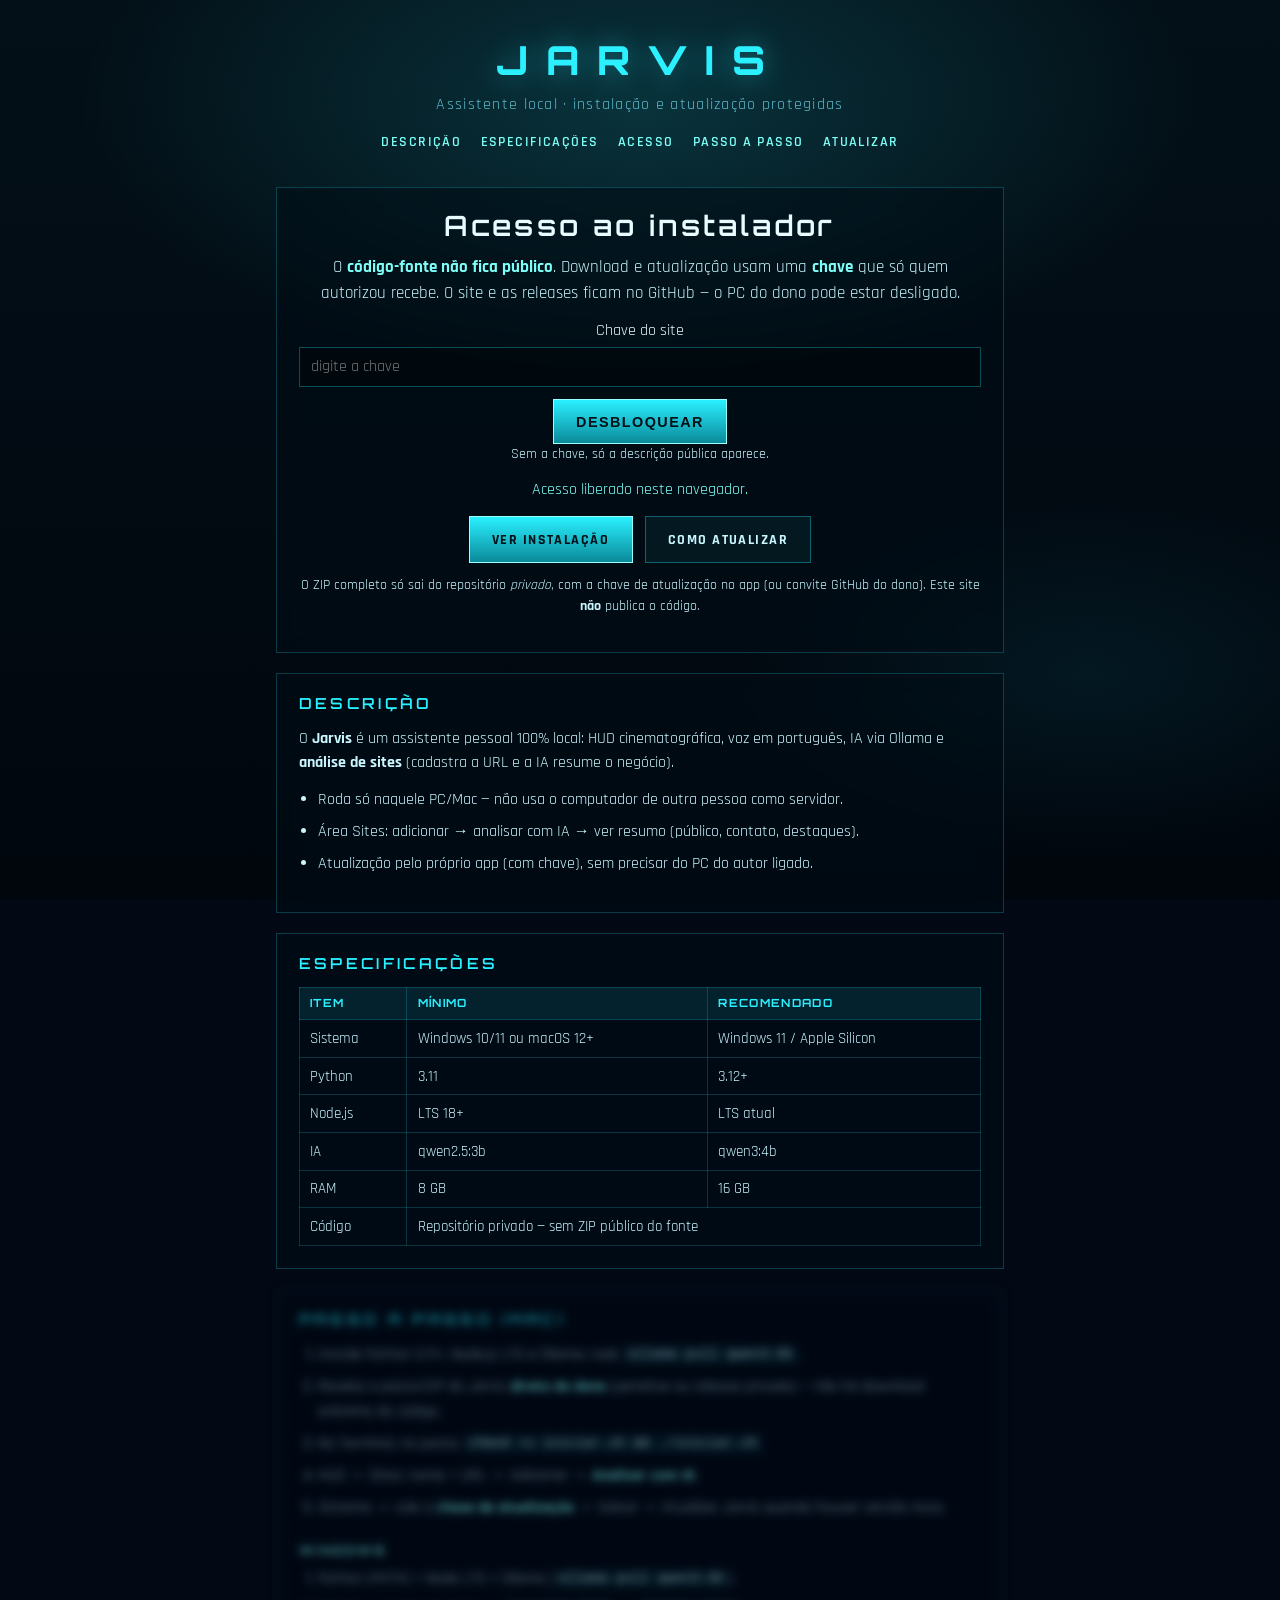
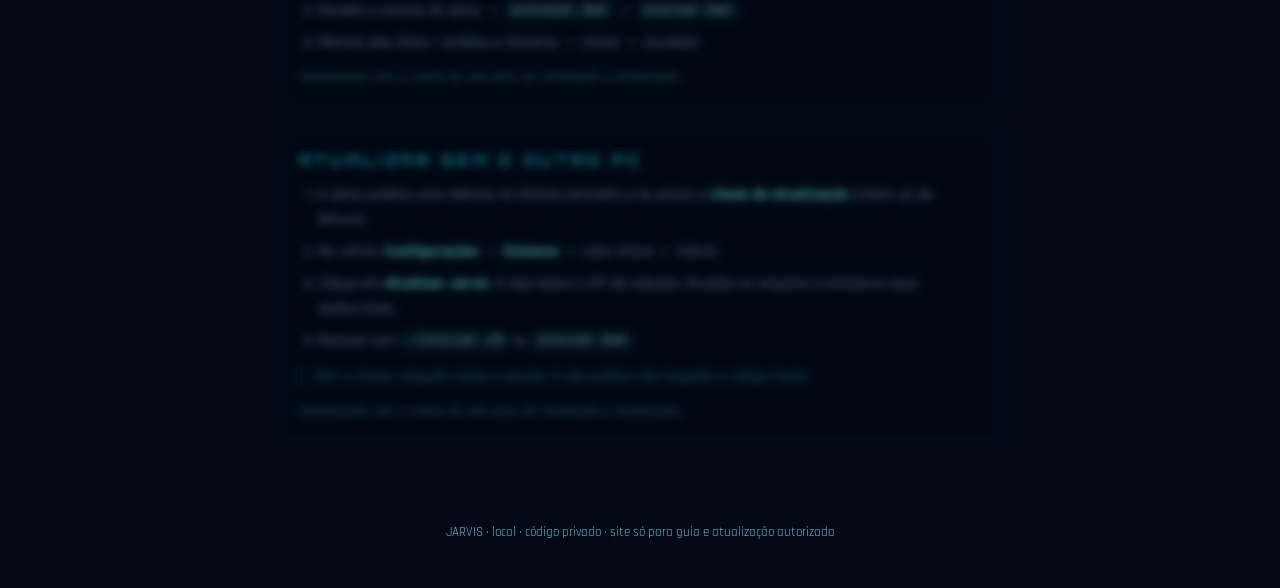
==== index.html @ 74d971d6 "Site: chave, atualizar, sem codigo" ====
<!DOCTYPE html>
<html lang="pt-BR">
<head>
  <meta charset="utf-8" />
  <meta name="viewport" content="width=device-width, initial-scale=1" />
  <title>JARVIS — Instalador e atualização</title>
  <meta name="description" content="Jarvis: assistente local. Instalação e atualização com chave — código-fonte não é público." />
  <link rel="preconnect" href="https://fonts.googleapis.com" />
  <link href="https://fonts.googleapis.com/css2?family=Orbitron:wght@600;800&family=Rajdhani:wght@500;600;700&display=swap" rel="stylesheet" />
  <link rel="stylesheet" href="styles.css" />
</head>
<body>
  <div class="bg" aria-hidden="true"></div>

  <header class="top">
    <div class="brand">JARVIS</div>
    <p class="tag">Assistente local · instalação e atualização protegidas</p>
    <nav class="nav">
      <a href="#descricao">Descrição</a>
      <a href="#especificacoes">Especificações</a>
      <a href="#acesso">Acesso</a>
      <a href="#passo-a-passo">Passo a passo</a>
      <a href="#atualizar">Atualizar</a>
    </nav>
  </header>

  <main>
    <section class="hero panel" id="acesso">
      <h1>Acesso ao instalador</h1>
      <p class="lead">
        O <strong>código-fonte não fica público</strong>. Download e atualização usam uma
        <strong>chave</strong> que só quem autorizou recebe. O site e as releases ficam no GitHub —
        o PC do dono pode estar desligado.
      </p>
      <div id="gate" class="gate">
        <label>Chave do site
          <input id="siteKey" type="password" placeholder="digite a chave" autocomplete="off" />
        </label>
        <button type="button" id="btnUnlock" class="btn primary">Desbloquear</button>
        <p id="gateMsg" class="hint">Sem a chave, só a descrição pública aparece.</p>
      </div>
      <div id="unlocked" class="unlocked" hidden>
        <p class="ok">Acesso liberado neste navegador.</p>
        <div class="cta">
          <a class="btn primary" href="#passo-a-passo">Ver instalação</a>
          <a class="btn" href="#atualizar">Como atualizar</a>
        </div>
        <p class="hint">
          O ZIP completo só sai do repositório <em>privado</em>, com a chave de atualização no app
          (ou convite GitHub do dono). Este site <strong>não</strong> publica o código.
        </p>
      </div>
    </section>

    <section class="panel" id="descricao">
      <h2>Descrição</h2>
      <p>
        O <strong>Jarvis</strong> é um assistente pessoal 100% local: HUD cinematográfica, voz em português,
        IA via Ollama e <strong>análise de sites</strong> (cadastra a URL e a IA resume o negócio).
      </p>
      <ul class="bullets">
        <li>Roda só naquele PC/Mac — não usa o computador de outra pessoa como servidor.</li>
        <li>Área Sites: adicionar → analisar com IA → ver resumo (público, contato, destaques).</li>
        <li>Atualização pelo próprio app (com chave), sem precisar do PC do autor ligado.</li>
      </ul>
    </section>

    <section class="panel" id="especificacoes">
      <h2>Especificações</h2>
      <div class="table-wrap">
        <table>
          <thead>
            <tr><th>Item</th><th>Mínimo</th><th>Recomendado</th></tr>
          </thead>
          <tbody>
            <tr><td>Sistema</td><td>Windows 10/11 ou macOS 12+</td><td>Windows 11 / Apple Silicon</td></tr>
            <tr><td>Python</td><td>3.11</td><td>3.12+</td></tr>
            <tr><td>Node.js</td><td>LTS 18+</td><td>LTS atual</td></tr>
            <tr><td>IA</td><td>qwen2.5:3b</td><td>qwen3:4b</td></tr>
            <tr><td>RAM</td><td>8 GB</td><td>16 GB</td></tr>
            <tr><td>Código</td><td colspan="2">Repositório privado — sem ZIP público do fonte</td></tr>
          </tbody>
        </table>
      </div>
    </section>

    <section class="panel locked-only" id="passo-a-passo" data-needs-key>
      <h2>Passo a passo (Mac)</h2>
      <ol class="steps-list">
        <li>Instale Python 3.11+, Node.js LTS e Ollama; rode <code>ollama pull qwen3:4b</code>.</li>
        <li>Receba a pasta/ZIP do Jarvis <strong>direto do dono</strong> (pendrive ou release privada) — não há download anônimo do código.</li>
        <li>No Terminal, na pasta: <code>chmod +x iniciar.sh && ./iniciar.sh</code></li>
        <li>HUD → Sites: nome + URL → Adicionar → <strong>Analisar com IA</strong>.</li>
        <li>Sistema → cole a <strong>chave de atualização</strong> → Salvar → Atualizar Jarvis quando houver versão nova.</li>
      </ol>
      <h3>Windows</h3>
      <ol class="steps-list">
        <li>Python (PATH) + Node LTS + Ollama (<code>ollama pull qwen3:4b</code>).</li>
        <li>Receba o pacote do dono → <code>instalar.bat</code> → <code>iniciar.bat</code>.</li>
        <li>Mesma aba Sites / Análise e Sistema → chave → Atualizar.</li>
      </ol>
    </section>

    <section class="panel locked-only" id="atualizar" data-needs-key>
      <h2>Atualizar sem o outro PC</h2>
      <ol class="steps-list">
        <li>O dono publica uma release no GitHub (privado) e te passa a <strong>chave de atualização</strong> (token só de leitura).</li>
        <li>No Jarvis: <strong>Configurações → Sistema</strong> → colar chave → Salvar.</li>
        <li>Clique em <strong>Atualizar Jarvis</strong>. O app baixa o ZIP da release, atualiza os arquivos e preserva seus dados/sites.</li>
        <li>Reinicie com <code>./iniciar.sh</code> ou <code>iniciar.bat</code>.</li>
      </ol>
      <p class="note">
        Sem a chave, ninguém baixa o pacote. O site público não hospeda o código-fonte.
      </p>
    </section>
  </main>

  <footer>
    <p>JARVIS · local · código privado · site só para guia e atualização autorizada</p>
  </footer>
  <script src="app.js"></script>
</body>
</html>
---- styles.css ----
:root {
  --cyan: #2af0ff;
  --cyan2: #7dfff8;
  --bg: #020814;
  --muted: #5eb8c8;
  --text: #e8fbff;
  --panel: rgba(0, 14, 22, 0.55);
  --line: rgba(42, 240, 255, 0.22);
}

* { box-sizing: border-box; }
html { scroll-behavior: smooth; }
html, body {
  margin: 0;
  min-height: 100%;
  font-family: "Rajdhani", "Segoe UI", sans-serif;
  color: var(--text);
  background: var(--bg);
}

.bg {
  position: fixed;
  inset: 0;
  z-index: 0;
  background:
    radial-gradient(ellipse 80% 55% at 50% 12%, rgba(42, 240, 255, 0.16), transparent 55%),
    radial-gradient(ellipse 55% 40% at 85% 75%, rgba(10, 80, 100, 0.22), transparent 50%),
    linear-gradient(180deg, #031018 0%, #01060d 100%);
  pointer-events: none;
}

.top, main, footer {
  position: relative;
  z-index: 1;
}

.top {
  padding: 2.2rem 1.25rem 0.5rem;
  text-align: center;
}
.brand {
  font-family: "Orbitron", sans-serif;
  font-weight: 800;
  letter-spacing: 0.45em;
  font-size: clamp(1.6rem, 4vw, 2.5rem);
  color: var(--cyan);
  text-shadow: 0 0 28px rgba(42, 240, 255, 0.45);
}
.tag {
  margin: 0.55rem 0 0;
  color: var(--muted);
  letter-spacing: 0.08em;
}
.nav {
  display: flex;
  flex-wrap: wrap;
  gap: 0.85rem 1.2rem;
  justify-content: center;
  margin-top: 1.1rem;
}
.nav a {
  color: var(--cyan2);
  text-decoration: none;
  font-size: 0.9rem;
  letter-spacing: 0.1em;
  text-transform: uppercase;
  font-weight: 600;
}
.nav a:hover { color: #fff; }

main {
  max-width: 48rem;
  margin: 0 auto;
  padding: 0.5rem 1.25rem 2.5rem;
}

.panel {
  border: 1px solid var(--line);
  background: var(--panel);
  backdrop-filter: blur(10px);
  padding: 1.25rem 1.35rem 1.4rem;
  margin: 1rem 0 1.25rem;
  text-align: left;
}
.hero {
  text-align: center;
  margin-top: 1.25rem;
}
.hero h1,
.panel h2 {
  font-family: "Orbitron", sans-serif;
  letter-spacing: 0.12em;
  font-weight: 600;
  color: var(--text);
}
.hero h1 {
  font-size: clamp(1.25rem, 3vw, 1.75rem);
  margin: 0 0 0.75rem;
}
.panel h2 {
  font-size: 0.95rem;
  letter-spacing: 0.22em;
  color: var(--cyan);
  margin: 0 0 0.85rem;
  text-transform: uppercase;
}
.panel h3 {
  font-family: "Orbitron", sans-serif;
  font-size: 0.78rem;
  letter-spacing: 0.16em;
  color: var(--cyan2);
  margin: 1.35rem 0 0.55rem;
  text-transform: uppercase;
}
.lead {
  color: var(--muted);
  font-size: 1.08rem;
  line-height: 1.5;
  margin: 0 0 1.35rem;
}
.lead strong { color: var(--cyan2); }
.panel p {
  margin: 0 0 0.85rem;
  line-height: 1.5;
  color: #c9f6ff;
}
.note {
  color: var(--muted) !important;
  font-size: 0.92rem;
  border-left: 2px solid rgba(42, 240, 255, 0.35);
  padding-left: 0.75rem;
}

.cta {
  display: flex;
  flex-wrap: wrap;
  gap: 0.75rem;
  justify-content: center;
  margin-bottom: 0.75rem;
}
.btn {
  display: inline-block;
  padding: 0.85rem 1.4rem;
  border: 1px solid rgba(42, 240, 255, 0.35);
  background: rgba(4, 28, 36, 0.75);
  color: #c9f6ff;
  text-decoration: none;
  font-weight: 700;
  letter-spacing: 0.1em;
  text-transform: uppercase;
  font-size: 0.9rem;
  transition: box-shadow 0.2s, border-color 0.2s;
}
.btn:hover {
  border-color: var(--cyan);
  box-shadow: 0 0 20px rgba(42, 240, 255, 0.3);
}
.btn.primary {
  background: linear-gradient(180deg, #2af0ff, #0a8a9a);
  color: #021018;
  border-color: #9ff;
}
.hint {
  color: var(--muted);
  font-size: 0.85rem;
  margin: 0;
}

.bullets, .steps-list {
  margin: 0.4rem 0 0.8rem;
  padding-left: 1.2rem;
  color: #c9f6ff;
  line-height: 1.55;
}
.bullets li, .steps-list li { margin-bottom: 0.45rem; }
.steps-list strong { color: var(--cyan2); }
a { color: var(--cyan2); }
code, pre {
  font-family: ui-monospace, "Cascadia Code", Consolas, monospace;
  font-size: 0.86em;
}
code {
  background: rgba(42, 240, 255, 0.1);
  padding: 0.1em 0.35em;
}
pre {
  margin: 0.45rem 0 0.2rem;
  padding: 0.7rem 0.85rem;
  background: rgba(0, 0, 0, 0.35);
  border: 1px solid rgba(42, 240, 255, 0.15);
  overflow-x: auto;
  color: #e8fbff;
}
pre code {
  background: none;
  padding: 0;
}

.table-wrap { overflow-x: auto; }
table {
  width: 100%;
  border-collapse: collapse;
  font-size: 0.95rem;
}
th, td {
  border: 1px solid rgba(42, 240, 255, 0.18);
  padding: 0.55rem 0.65rem;
  text-align: left;
  vertical-align: top;
}
th {
  background: rgba(42, 240, 255, 0.1);
  color: var(--cyan);
  font-family: "Orbitron", sans-serif;
  font-size: 0.7rem;
  letter-spacing: 0.12em;
  text-transform: uppercase;
}
td { color: #c9f6ff; }

.links-panel { text-align: center; }
.links {
  display: flex;
  flex-wrap: wrap;
  gap: 0.85rem 1.1rem;
  justify-content: center;
}
.links a {
  color: var(--muted);
  text-decoration: none;
  letter-spacing: 0.05em;
  font-size: 0.92rem;
}
.links a:hover { color: var(--cyan); }

footer {
  text-align: center;
  padding: 0.5rem 1.25rem 2.2rem;
  color: var(--muted);
  font-size: 0.8rem;
}

.gate label, .unlocked { display: block; }
.gate input {
  display: block;
  width: 100%;
  margin: 0.35rem 0 0.75rem;
  padding: 0.55rem 0.7rem;
  border: 1px solid rgba(42, 240, 255, 0.3);
  background: rgba(0, 0, 0, 0.35);
  color: #e8fbff;
  font: inherit;
}
.ok { color: var(--cyan2) !important; }
[data-needs-key]:not(.is-open) {
  filter: blur(4px);
  pointer-events: none;
  user-select: none;
  opacity: 0.55;
}
[data-needs-key]:not(.is-open)::after {
  content: "Desbloqueie com a chave do site para ver instalação e atualização.";
  display: block;
  margin-top: 0.75rem;
  color: var(--muted);
  filter: none;
  font-size: 0.9rem;
}

@media (max-width: 560px) {
  .btn { width: 100%; }
  th, td { font-size: 0.88rem; }
}
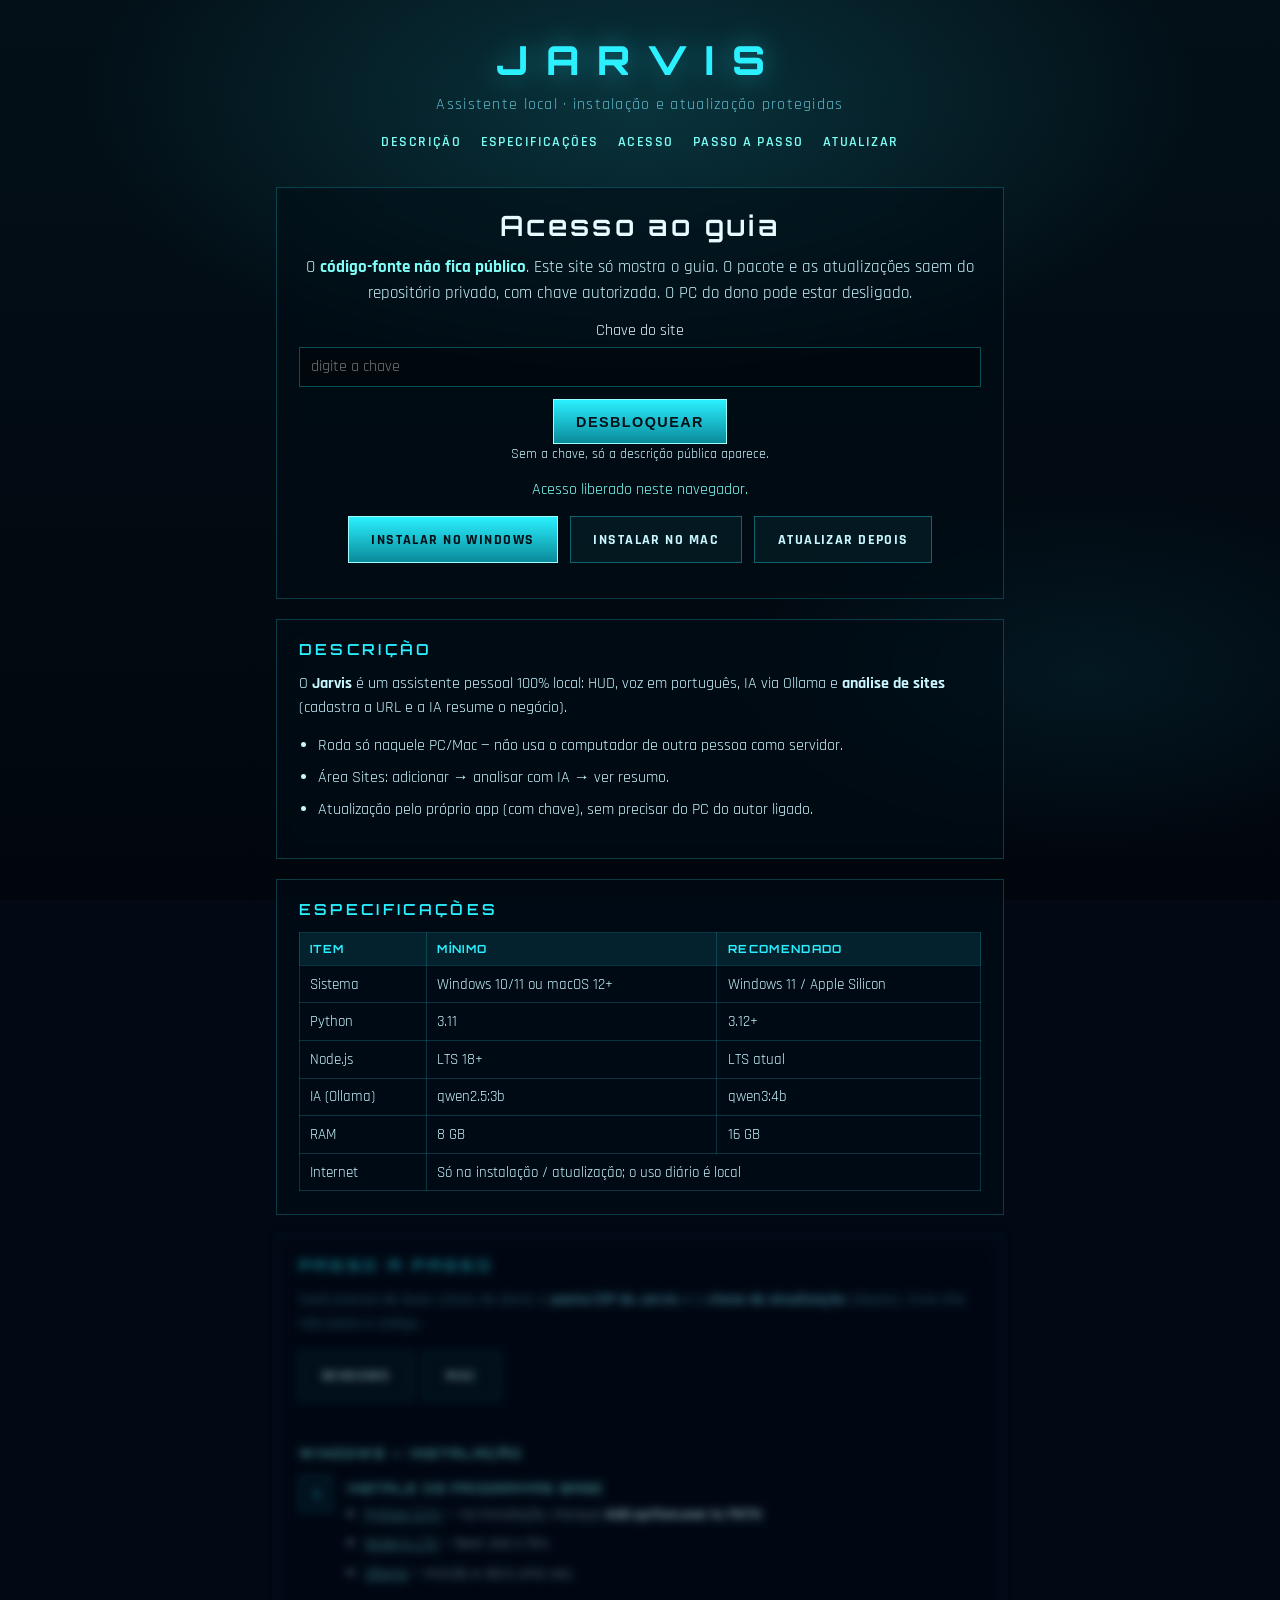
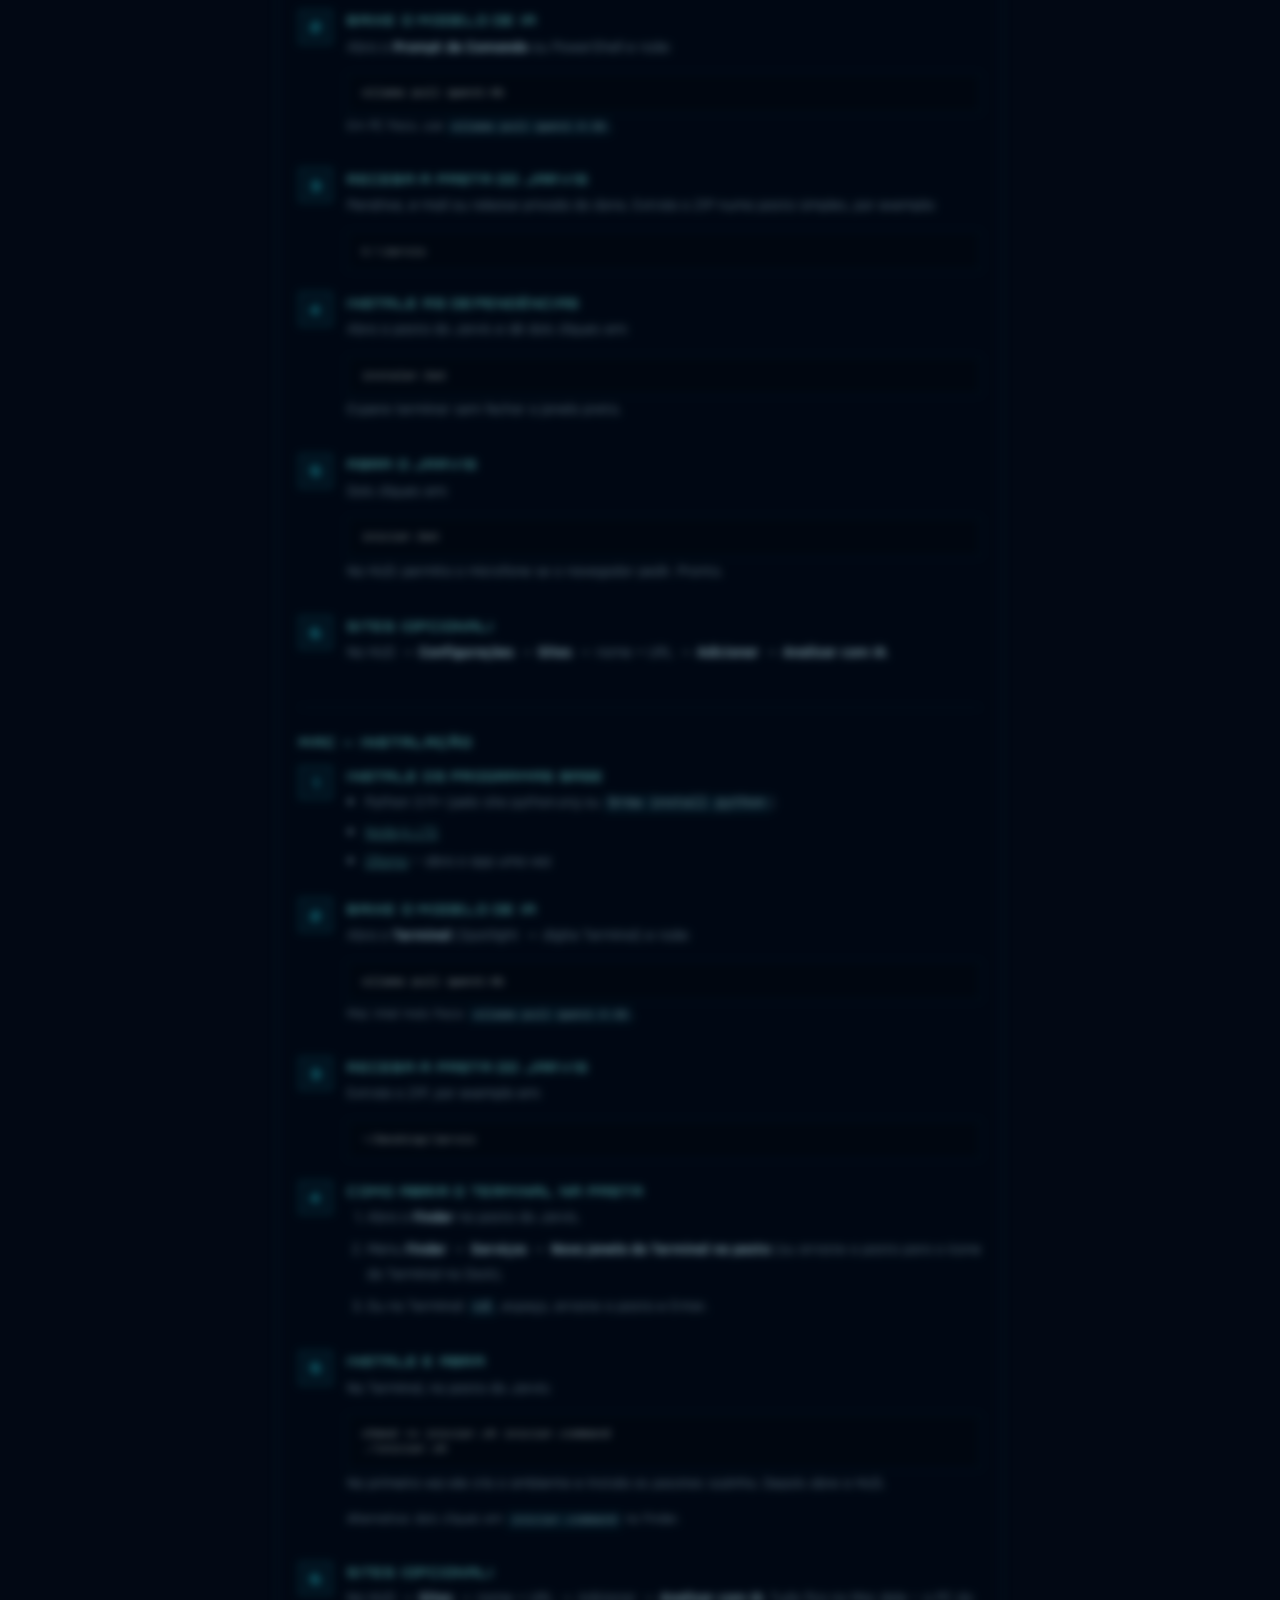
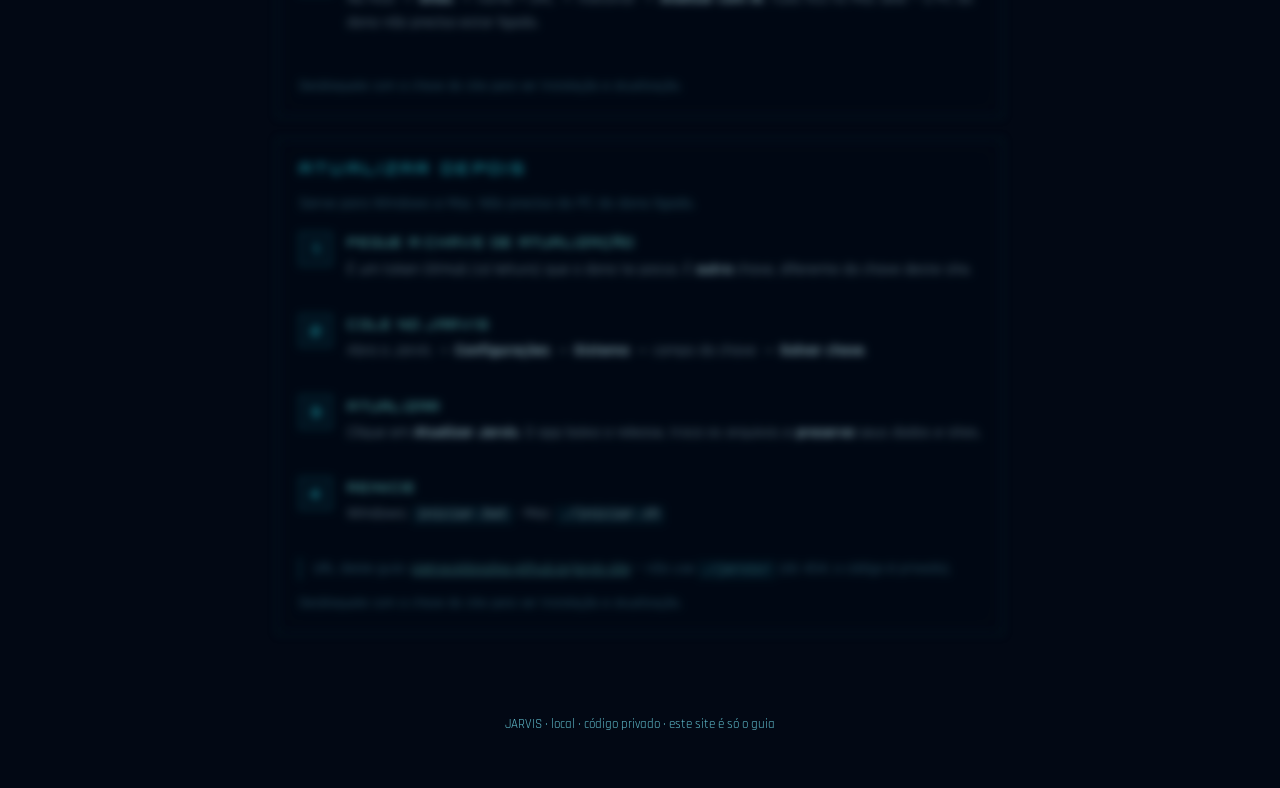
==== commit c81bda48: "Passo a passo claro para Windows e Mac no guia publico." ====
--- a/index.html
+++ b/index.html
@@ -4,7 +4,7 @@
   <meta charset="utf-8" />
   <meta name="viewport" content="width=device-width, initial-scale=1" />
   <title>JARVIS — Instalador e atualização</title>
-  <meta name="description" content="Jarvis: assistente local. Instalação e atualização com chave — código-fonte não é público." />
+  <meta name="description" content="Jarvis: assistente local. Passo a passo de instalação e atualização com chave — código-fonte não é público." />
   <link rel="preconnect" href="https://fonts.googleapis.com" />
   <link href="https://fonts.googleapis.com/css2?family=Orbitron:wght@600;800&family=Rajdhani:wght@500;600;700&display=swap" rel="stylesheet" />
   <link rel="stylesheet" href="styles.css" />
@@ -26,11 +26,11 @@
 
   <main>
     <section class="hero panel" id="acesso">
-      <h1>Acesso ao instalador</h1>
+      <h1>Acesso ao guia</h1>
       <p class="lead">
-        O <strong>código-fonte não fica público</strong>. Download e atualização usam uma
-        <strong>chave</strong> que só quem autorizou recebe. O site e as releases ficam no GitHub —
-        o PC do dono pode estar desligado.
+        O <strong>código-fonte não fica público</strong>. Este site só mostra o guia.
+        O pacote e as atualizações saem do repositório privado, com chave autorizada.
+        O PC do dono pode estar desligado.
       </p>
       <div id="gate" class="gate">
         <label>Chave do site
@@ -42,25 +42,22 @@
       <div id="unlocked" class="unlocked" hidden>
         <p class="ok">Acesso liberado neste navegador.</p>
         <div class="cta">
-          <a class="btn primary" href="#passo-a-passo">Ver instalação</a>
-          <a class="btn" href="#atualizar">Como atualizar</a>
-        </div>
-        <p class="hint">
-          O ZIP completo só sai do repositório <em>privado</em>, com a chave de atualização no app
-          (ou convite GitHub do dono). Este site <strong>não</strong> publica o código.
-        </p>
+          <a class="btn primary" href="#passo-windows">Instalar no Windows</a>
+          <a class="btn" href="#passo-mac">Instalar no Mac</a>
+          <a class="btn" href="#atualizar">Atualizar depois</a>
+        </div>
       </div>
     </section>
 
     <section class="panel" id="descricao">
       <h2>Descrição</h2>
       <p>
-        O <strong>Jarvis</strong> é um assistente pessoal 100% local: HUD cinematográfica, voz em português,
+        O <strong>Jarvis</strong> é um assistente pessoal 100% local: HUD, voz em português,
         IA via Ollama e <strong>análise de sites</strong> (cadastra a URL e a IA resume o negócio).
       </p>
       <ul class="bullets">
         <li>Roda só naquele PC/Mac — não usa o computador de outra pessoa como servidor.</li>
-        <li>Área Sites: adicionar → analisar com IA → ver resumo (público, contato, destaques).</li>
+        <li>Área Sites: adicionar → analisar com IA → ver resumo.</li>
         <li>Atualização pelo próprio app (com chave), sem precisar do PC do autor ligado.</li>
       </ul>
     </section>
@@ -76,47 +73,204 @@
             <tr><td>Sistema</td><td>Windows 10/11 ou macOS 12+</td><td>Windows 11 / Apple Silicon</td></tr>
             <tr><td>Python</td><td>3.11</td><td>3.12+</td></tr>
             <tr><td>Node.js</td><td>LTS 18+</td><td>LTS atual</td></tr>
-            <tr><td>IA</td><td>qwen2.5:3b</td><td>qwen3:4b</td></tr>
+            <tr><td>IA (Ollama)</td><td>qwen2.5:3b</td><td>qwen3:4b</td></tr>
             <tr><td>RAM</td><td>8 GB</td><td>16 GB</td></tr>
-            <tr><td>Código</td><td colspan="2">Repositório privado — sem ZIP público do fonte</td></tr>
+            <tr><td>Internet</td><td colspan="2">Só na instalação / atualização; o uso diário é local</td></tr>
           </tbody>
         </table>
       </div>
     </section>
 
     <section class="panel locked-only" id="passo-a-passo" data-needs-key>
-      <h2>Passo a passo (Mac)</h2>
-      <ol class="steps-list">
-        <li>Instale Python 3.11+, Node.js LTS e Ollama; rode <code>ollama pull qwen3:4b</code>.</li>
-        <li>Receba a pasta/ZIP do Jarvis <strong>direto do dono</strong> (pendrive ou release privada) — não há download anônimo do código.</li>
-        <li>No Terminal, na pasta: <code>chmod +x iniciar.sh && ./iniciar.sh</code></li>
-        <li>HUD → Sites: nome + URL → Adicionar → <strong>Analisar com IA</strong>.</li>
-        <li>Sistema → cole a <strong>chave de atualização</strong> → Salvar → Atualizar Jarvis quando houver versão nova.</li>
-      </ol>
-      <h3>Windows</h3>
-      <ol class="steps-list">
-        <li>Python (PATH) + Node LTS + Ollama (<code>ollama pull qwen3:4b</code>).</li>
-        <li>Receba o pacote do dono → <code>instalar.bat</code> → <code>iniciar.bat</code>.</li>
-        <li>Mesma aba Sites / Análise e Sistema → chave → Atualizar.</li>
-      </ol>
+      <h2>Passo a passo</h2>
+      <p class="intro-steps">
+        Você precisa de duas coisas do dono: a <strong>pasta/ZIP do Jarvis</strong>
+        e a <strong>chave de atualização</strong> (depois). Este site não baixa o código.
+      </p>
+
+      <div class="os-switch">
+        <a class="btn" href="#passo-windows">Windows</a>
+        <a class="btn" href="#passo-mac">Mac</a>
+      </div>
+
+      <article class="step-block" id="passo-windows">
+        <h3>Windows — instalação</h3>
+
+        <div class="step">
+          <span class="n">1</span>
+          <div>
+            <h4>Instale os programas base</h4>
+            <ul>
+              <li><a href="https://www.python.org/downloads/" target="_blank" rel="noopener">Python 3.11+</a> — na instalação, marque <strong>Add python.exe to PATH</strong>.</li>
+              <li><a href="https://nodejs.org" target="_blank" rel="noopener">Node.js LTS</a> — Next até o fim.</li>
+              <li><a href="https://ollama.com/download" target="_blank" rel="noopener">Ollama</a> — instale e abra uma vez.</li>
+            </ul>
+          </div>
+        </div>
+
+        <div class="step">
+          <span class="n">2</span>
+          <div>
+            <h4>Baixe o modelo de IA</h4>
+            <p>Abra o <strong>Prompt de Comando</strong> ou PowerShell e rode:</p>
+            <pre><code>ollama pull qwen3:4b</code></pre>
+            <p class="hint">Em PC fraco, use <code>ollama pull qwen2.5:3b</code>.</p>
+          </div>
+        </div>
+
+        <div class="step">
+          <span class="n">3</span>
+          <div>
+            <h4>Receba a pasta do Jarvis</h4>
+            <p>Pendrive, e-mail ou release privada do dono. Extraia o ZIP numa pasta simples, por exemplo:</p>
+            <pre><code>C:\Jarvis</code></pre>
+          </div>
+        </div>
+
+        <div class="step">
+          <span class="n">4</span>
+          <div>
+            <h4>Instale as dependências</h4>
+            <p>Abra a pasta do Jarvis e dê dois cliques em:</p>
+            <pre><code>instalar.bat</code></pre>
+            <p>Espere terminar sem fechar a janela preta.</p>
+          </div>
+        </div>
+
+        <div class="step">
+          <span class="n">5</span>
+          <div>
+            <h4>Abra o Jarvis</h4>
+            <p>Dois cliques em:</p>
+            <pre><code>iniciar.bat</code></pre>
+            <p>Na HUD: permita o microfone se o navegador pedir. Pronto.</p>
+          </div>
+        </div>
+
+        <div class="step">
+          <span class="n">6</span>
+          <div>
+            <h4>Sites (opcional)</h4>
+            <p>Na HUD → <strong>Configurações → Sites</strong> → nome + URL → <strong>Adicionar</strong> → <strong>Analisar com IA</strong>.</p>
+          </div>
+        </div>
+      </article>
+
+      <article class="step-block" id="passo-mac">
+        <h3>Mac — instalação</h3>
+
+        <div class="step">
+          <span class="n">1</span>
+          <div>
+            <h4>Instale os programas base</h4>
+            <ul>
+              <li>Python 3.11+ (pelo site python.org ou <code>brew install python</code>)</li>
+              <li><a href="https://nodejs.org" target="_blank" rel="noopener">Node.js LTS</a></li>
+              <li><a href="https://ollama.com/download" target="_blank" rel="noopener">Ollama</a> — abra o app uma vez</li>
+            </ul>
+          </div>
+        </div>
+
+        <div class="step">
+          <span class="n">2</span>
+          <div>
+            <h4>Baixe o modelo de IA</h4>
+            <p>Abra o <strong>Terminal</strong> (Spotlight → digite Terminal) e rode:</p>
+            <pre><code>ollama pull qwen3:4b</code></pre>
+            <p class="hint">Mac Intel mais fraco: <code>ollama pull qwen2.5:3b</code>.</p>
+          </div>
+        </div>
+
+        <div class="step">
+          <span class="n">3</span>
+          <div>
+            <h4>Receba a pasta do Jarvis</h4>
+            <p>Extraia o ZIP, por exemplo em:</p>
+            <pre><code>~/Desktop/Jarvis</code></pre>
+          </div>
+        </div>
+
+        <div class="step">
+          <span class="n">4</span>
+          <div>
+            <h4>Como abrir o Terminal na pasta</h4>
+            <ol class="mini">
+              <li>Abra o <strong>Finder</strong> na pasta do Jarvis.</li>
+              <li>Menu <strong>Finder → Serviços → Nova janela do Terminal na pasta</strong>
+                (ou arraste a pasta para o ícone do Terminal no Dock).</li>
+              <li>Ou no Terminal: <code>cd</code>, espaço, arraste a pasta e Enter.</li>
+            </ol>
+          </div>
+        </div>
+
+        <div class="step">
+          <span class="n">5</span>
+          <div>
+            <h4>Instale e abra</h4>
+            <p>No Terminal, na pasta do Jarvis:</p>
+            <pre><code>chmod +x iniciar.sh iniciar.command
+./iniciar.sh</code></pre>
+            <p>Na primeira vez ele cria o ambiente e instala os pacotes sozinho. Depois abre a HUD.</p>
+            <p class="hint">Alternativa: dois cliques em <code>iniciar.command</code> no Finder.</p>
+          </div>
+        </div>
+
+        <div class="step">
+          <span class="n">6</span>
+          <div>
+            <h4>Sites (opcional)</h4>
+            <p>Na HUD → <strong>Sites</strong> → nome + URL → Adicionar → <strong>Analisar com IA</strong>.
+            Tudo fica no Mac dele — o PC do dono não precisa estar ligado.</p>
+          </div>
+        </div>
+      </article>
     </section>
 
     <section class="panel locked-only" id="atualizar" data-needs-key>
-      <h2>Atualizar sem o outro PC</h2>
-      <ol class="steps-list">
-        <li>O dono publica uma release no GitHub (privado) e te passa a <strong>chave de atualização</strong> (token só de leitura).</li>
-        <li>No Jarvis: <strong>Configurações → Sistema</strong> → colar chave → Salvar.</li>
-        <li>Clique em <strong>Atualizar Jarvis</strong>. O app baixa o ZIP da release, atualiza os arquivos e preserva seus dados/sites.</li>
-        <li>Reinicie com <code>./iniciar.sh</code> ou <code>iniciar.bat</code>.</li>
-      </ol>
+      <h2>Atualizar depois</h2>
+      <p class="intro-steps">Serve para Windows e Mac. Não precisa do PC do dono ligado.</p>
+
+      <div class="step">
+        <span class="n">1</span>
+        <div>
+          <h4>Pegue a chave de atualização</h4>
+          <p>É um token GitHub (só leitura) que o dono te passa. É <strong>outra</strong> chave, diferente da chave deste site.</p>
+        </div>
+      </div>
+
+      <div class="step">
+        <span class="n">2</span>
+        <div>
+          <h4>Cole no Jarvis</h4>
+          <p>Abra o Jarvis → <strong>Configurações → Sistema</strong> → campo da chave → <strong>Salvar chave</strong>.</p>
+        </div>
+      </div>
+
+      <div class="step">
+        <span class="n">3</span>
+        <div>
+          <h4>Atualizar</h4>
+          <p>Clique em <strong>Atualizar Jarvis</strong>. O app baixa a release, troca os arquivos e <strong>preserva</strong> seus dados e sites.</p>
+        </div>
+      </div>
+
+      <div class="step">
+        <span class="n">4</span>
+        <div>
+          <h4>Reinicie</h4>
+          <p>Windows: <code>iniciar.bat</code> · Mac: <code>./iniciar.sh</code></p>
+        </div>
+      </div>
+
       <p class="note">
-        Sem a chave, ninguém baixa o pacote. O site público não hospeda o código-fonte.
+        URL deste guia: <a href="https://pietrocaldassilva.github.io/jarvis-site/">pietrocaldassilva.github.io/jarvis-site</a>
+        — não use <code>…/jarvis/</code> (dá 404; o código é privado).
       </p>
     </section>
   </main>
 
   <footer>
-    <p>JARVIS · local · código privado · site só para guia e atualização autorizada</p>
+    <p>JARVIS · local · código privado · este site é só o guia</p>
   </footer>
   <script src="app.js"></script>
 </body>
--- a/styles.css
+++ b/styles.css
@@ -166,14 +166,65 @@
   margin: 0;
 }
 
-.bullets, .steps-list {
+.bullets, .steps-list, .mini {
   margin: 0.4rem 0 0.8rem;
   padding-left: 1.2rem;
   color: #c9f6ff;
   line-height: 1.55;
 }
-.bullets li, .steps-list li { margin-bottom: 0.45rem; }
+.bullets li, .steps-list li, .mini li { margin-bottom: 0.45rem; }
 .steps-list strong { color: var(--cyan2); }
+.intro-steps {
+  color: var(--muted) !important;
+  margin-bottom: 1rem !important;
+}
+.os-switch {
+  display: flex;
+  flex-wrap: wrap;
+  gap: 0.6rem;
+  margin: 0 0 1.25rem;
+}
+.step-block {
+  margin: 0 0 1.75rem;
+  padding-top: 0.25rem;
+  border-top: 1px solid rgba(42, 240, 255, 0.12);
+}
+.step-block:first-of-type { border-top: none; }
+.step {
+  display: grid;
+  grid-template-columns: 2.2rem 1fr;
+  gap: 0.85rem;
+  margin: 1rem 0 1.15rem;
+  align-items: start;
+}
+.step .n {
+  display: grid;
+  place-items: center;
+  width: 2.1rem;
+  height: 2.1rem;
+  border: 1px solid rgba(42, 240, 255, 0.45);
+  color: var(--cyan);
+  font-family: "Orbitron", sans-serif;
+  font-size: 0.85rem;
+  font-weight: 700;
+  background: rgba(42, 240, 255, 0.08);
+}
+.step h4 {
+  margin: 0.15rem 0 0.45rem;
+  font-family: "Orbitron", sans-serif;
+  font-size: 0.78rem;
+  letter-spacing: 0.1em;
+  text-transform: uppercase;
+  color: var(--cyan2);
+  font-weight: 600;
+}
+.step ul {
+  margin: 0.25rem 0 0;
+  padding-left: 1.1rem;
+  color: #c9f6ff;
+  line-height: 1.5;
+}
+.step ul li { margin-bottom: 0.35rem; }
 a { color: var(--cyan2); }
 code, pre {
   font-family: ui-monospace, "Cascadia Code", Consolas, monospace;
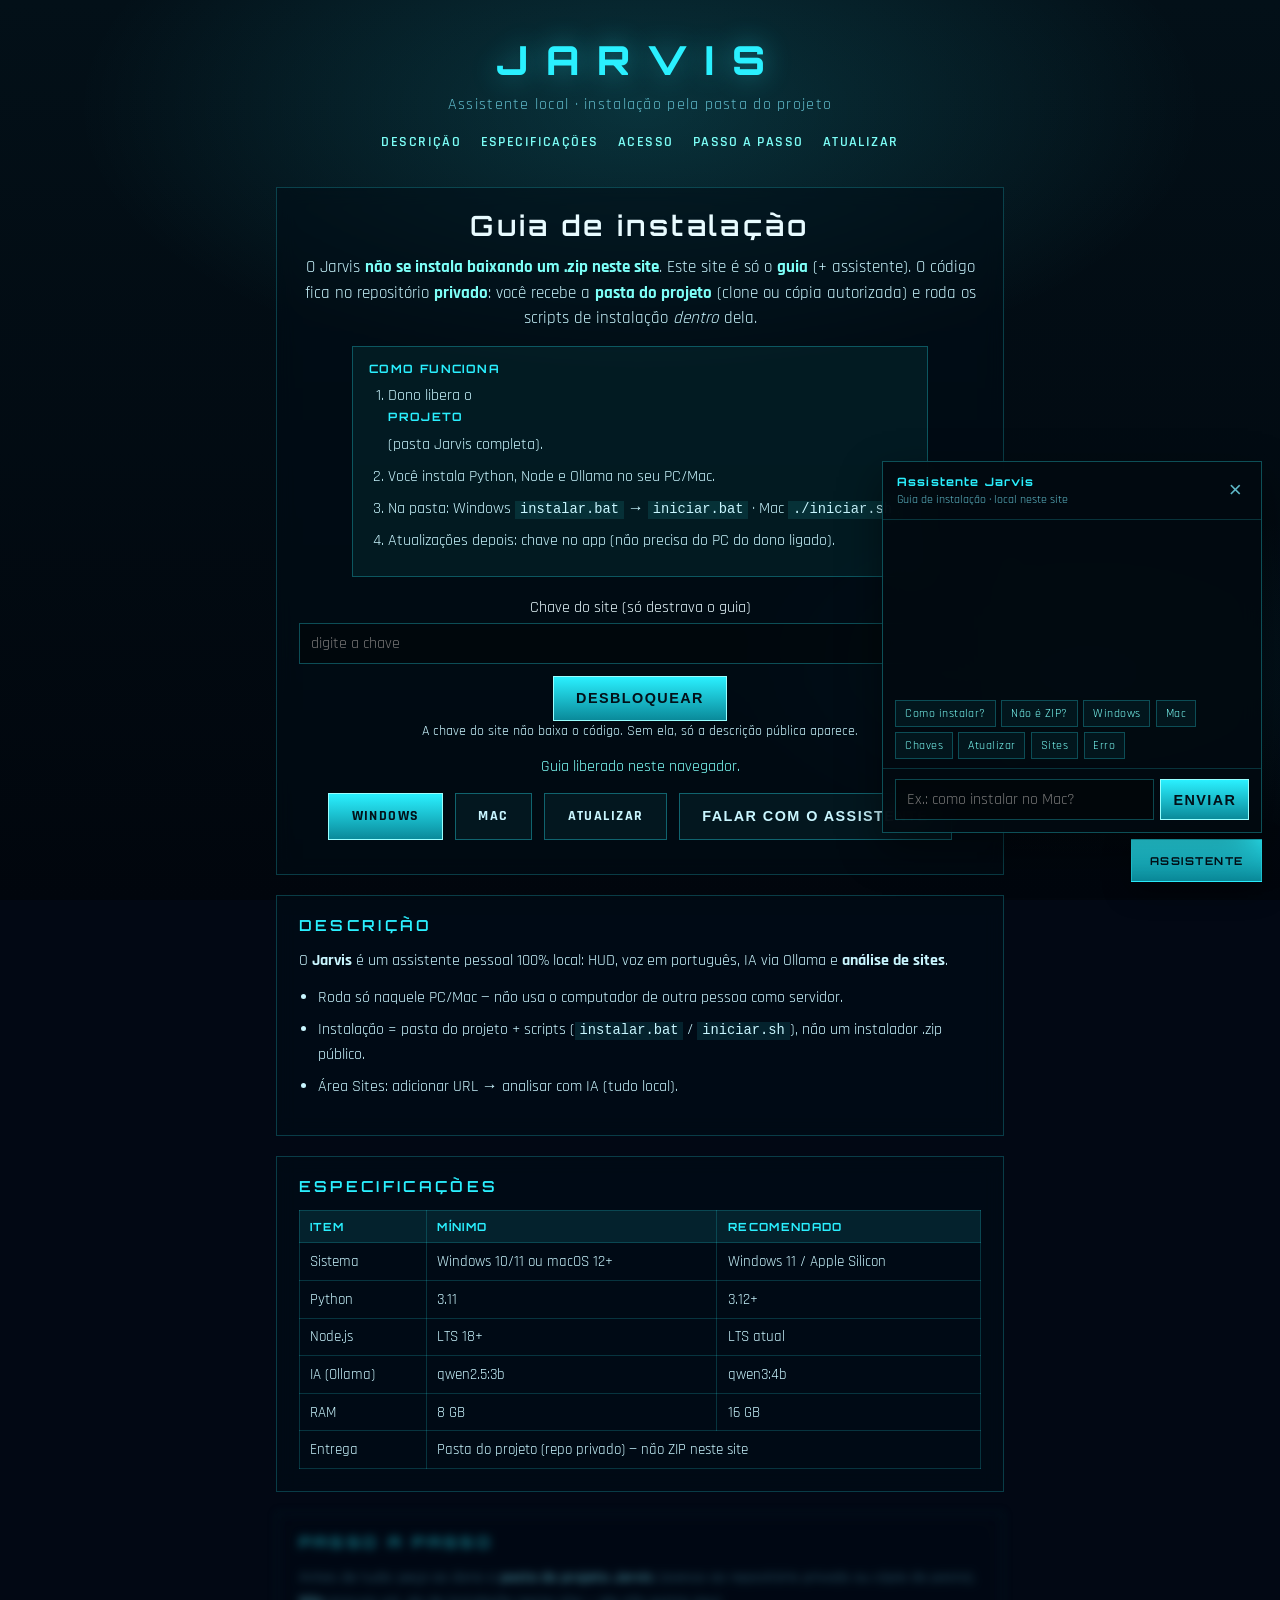
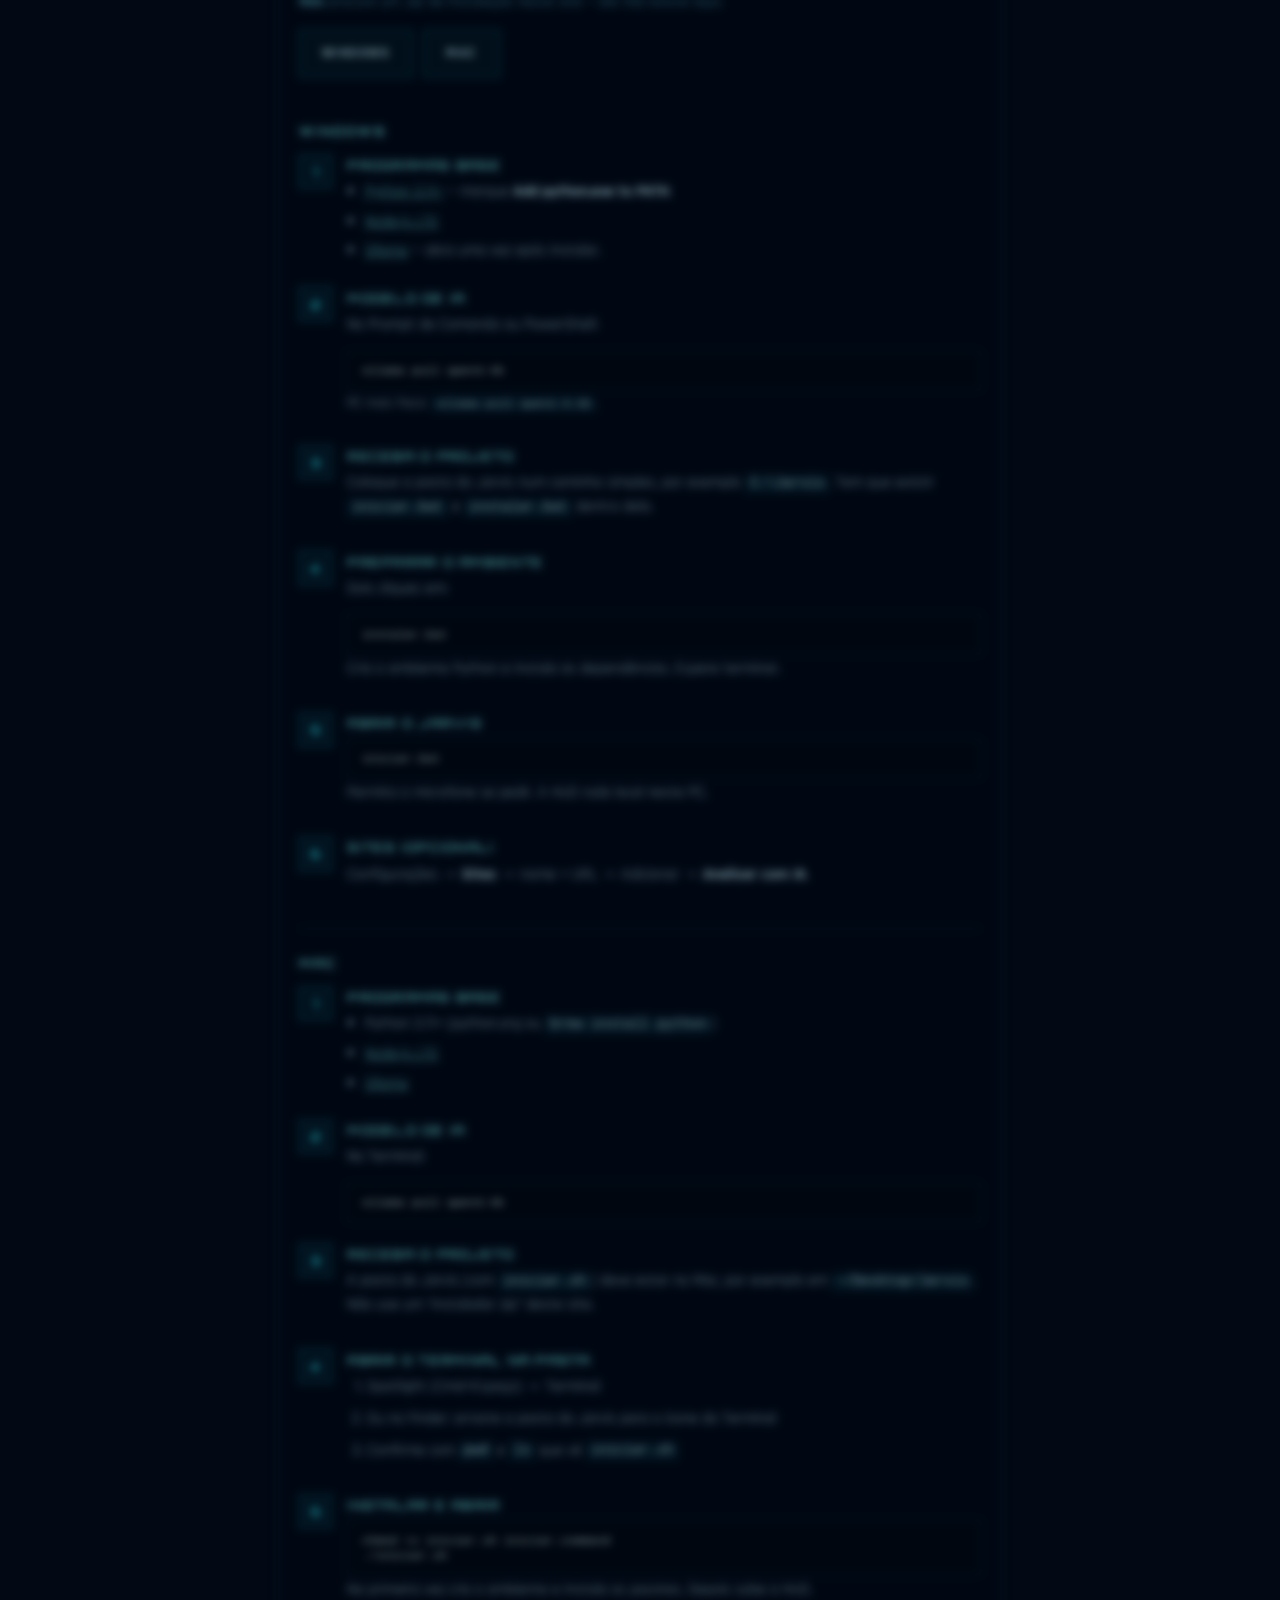
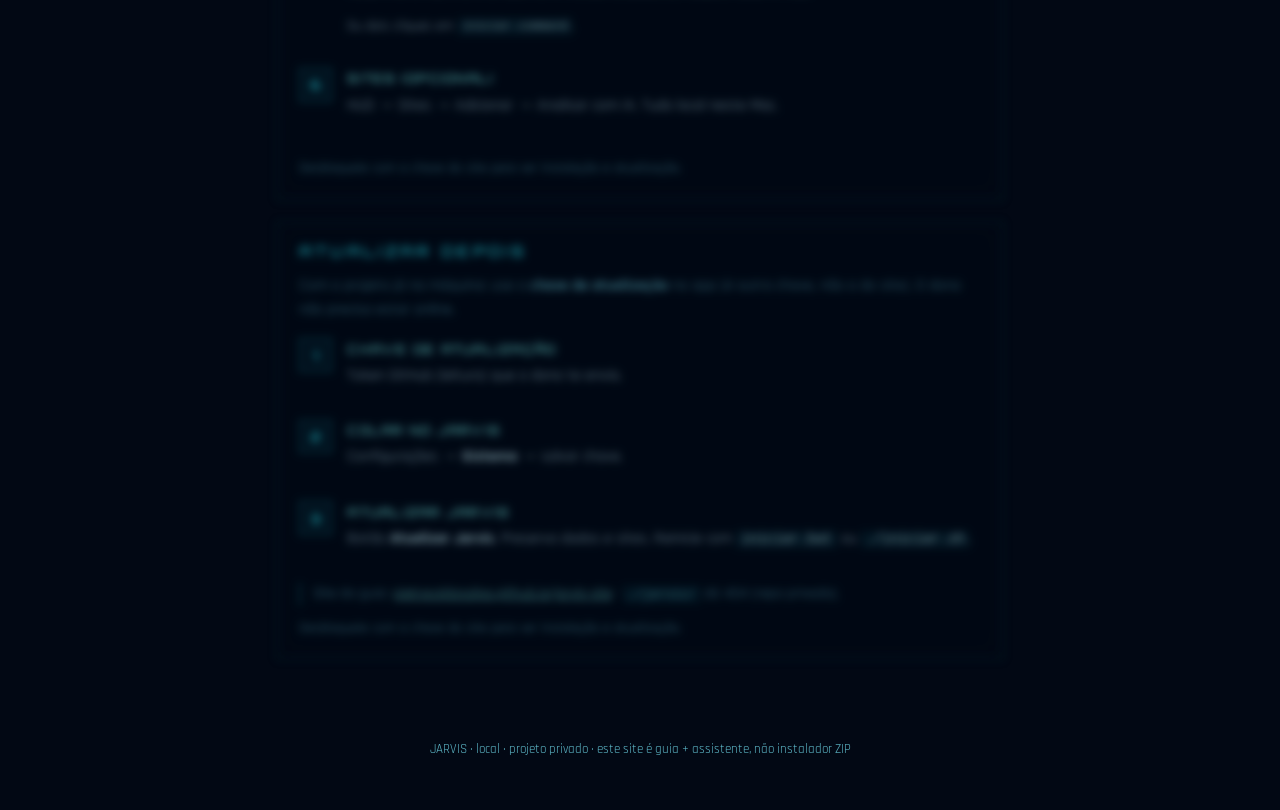
==== commit 9fcbfcf0: "Guia: instalacao pela pasta do projeto + assistente no site." ====
--- a/index.html
+++ b/index.html
@@ -3,8 +3,8 @@
 <head>
   <meta charset="utf-8" />
   <meta name="viewport" content="width=device-width, initial-scale=1" />
-  <title>JARVIS — Instalador e atualização</title>
-  <meta name="description" content="Jarvis: assistente local. Passo a passo de instalação e atualização com chave — código-fonte não é público." />
+  <title>JARVIS — Guia de instalação</title>
+  <meta name="description" content="Jarvis: assistente local. Instalação pela pasta do projeto (não por ZIP neste site). Guia + assistente." />
   <link rel="preconnect" href="https://fonts.googleapis.com" />
   <link href="https://fonts.googleapis.com/css2?family=Orbitron:wght@600;800&family=Rajdhani:wght@500;600;700&display=swap" rel="stylesheet" />
   <link rel="stylesheet" href="styles.css" />
@@ -14,7 +14,7 @@
 
   <header class="top">
     <div class="brand">JARVIS</div>
-    <p class="tag">Assistente local · instalação e atualização protegidas</p>
+    <p class="tag">Assistente local · instalação pela pasta do projeto</p>
     <nav class="nav">
       <a href="#descricao">Descrição</a>
       <a href="#especificacoes">Especificações</a>
@@ -26,25 +26,36 @@
 
   <main>
     <section class="hero panel" id="acesso">
-      <h1>Acesso ao guia</h1>
+      <h1>Guia de instalação</h1>
       <p class="lead">
-        O <strong>código-fonte não fica público</strong>. Este site só mostra o guia.
-        O pacote e as atualizações saem do repositório privado, com chave autorizada.
-        O PC do dono pode estar desligado.
-      </p>
+        O Jarvis <strong>não se instala baixando um .zip neste site</strong>.
+        Este site é só o <strong>guia</strong> (+ assistente). O código fica no
+        repositório <strong>privado</strong>: você recebe a <strong>pasta do projeto</strong>
+        (clone ou cópia autorizada) e roda os scripts de instalação <em>dentro</em> dela.
+      </p>
+      <div class="callout">
+        <strong>Como funciona</strong>
+        <ol class="mini">
+          <li>Dono libera o <strong>projeto</strong> (pasta Jarvis completa).</li>
+          <li>Você instala Python, Node e Ollama no seu PC/Mac.</li>
+          <li>Na pasta: Windows <code>instalar.bat</code> → <code>iniciar.bat</code> · Mac <code>./iniciar.sh</code>.</li>
+          <li>Atualizações depois: chave no app (não precisa do PC do dono ligado).</li>
+        </ol>
+      </div>
       <div id="gate" class="gate">
-        <label>Chave do site
+        <label>Chave do site (só destrava o guia)
           <input id="siteKey" type="password" placeholder="digite a chave" autocomplete="off" />
         </label>
         <button type="button" id="btnUnlock" class="btn primary">Desbloquear</button>
-        <p id="gateMsg" class="hint">Sem a chave, só a descrição pública aparece.</p>
+        <p id="gateMsg" class="hint">A chave do site não baixa o código. Sem ela, só a descrição pública aparece.</p>
       </div>
       <div id="unlocked" class="unlocked" hidden>
-        <p class="ok">Acesso liberado neste navegador.</p>
+        <p class="ok">Guia liberado neste navegador.</p>
         <div class="cta">
-          <a class="btn primary" href="#passo-windows">Instalar no Windows</a>
-          <a class="btn" href="#passo-mac">Instalar no Mac</a>
-          <a class="btn" href="#atualizar">Atualizar depois</a>
+          <a class="btn primary" href="#passo-windows">Windows</a>
+          <a class="btn" href="#passo-mac">Mac</a>
+          <a class="btn" href="#atualizar">Atualizar</a>
+          <button type="button" class="btn" id="btnOpenAssist">Falar com o assistente</button>
         </div>
       </div>
     </section>
@@ -53,12 +64,12 @@
       <h2>Descrição</h2>
       <p>
         O <strong>Jarvis</strong> é um assistente pessoal 100% local: HUD, voz em português,
-        IA via Ollama e <strong>análise de sites</strong> (cadastra a URL e a IA resume o negócio).
+        IA via Ollama e <strong>análise de sites</strong>.
       </p>
       <ul class="bullets">
         <li>Roda só naquele PC/Mac — não usa o computador de outra pessoa como servidor.</li>
-        <li>Área Sites: adicionar → analisar com IA → ver resumo.</li>
-        <li>Atualização pelo próprio app (com chave), sem precisar do PC do autor ligado.</li>
+        <li>Instalação = pasta do projeto + scripts (<code>instalar.bat</code> / <code>iniciar.sh</code>), não um instalador .zip público.</li>
+        <li>Área Sites: adicionar URL → analisar com IA (tudo local).</li>
       </ul>
     </section>
 
@@ -75,7 +86,7 @@
             <tr><td>Node.js</td><td>LTS 18+</td><td>LTS atual</td></tr>
             <tr><td>IA (Ollama)</td><td>qwen2.5:3b</td><td>qwen3:4b</td></tr>
             <tr><td>RAM</td><td>8 GB</td><td>16 GB</td></tr>
-            <tr><td>Internet</td><td colspan="2">Só na instalação / atualização; o uso diário é local</td></tr>
+            <tr><td>Entrega</td><td colspan="2">Pasta do projeto (repo privado) — não ZIP neste site</td></tr>
           </tbody>
         </table>
       </div>
@@ -84,8 +95,9 @@
     <section class="panel locked-only" id="passo-a-passo" data-needs-key>
       <h2>Passo a passo</h2>
       <p class="intro-steps">
-        Você precisa de duas coisas do dono: a <strong>pasta/ZIP do Jarvis</strong>
-        e a <strong>chave de atualização</strong> (depois). Este site não baixa o código.
+        Antes de tudo: peça ao dono a <strong>pasta do projeto Jarvis</strong>
+        (acesso ao repositório privado ou cópia da pasta). 
+        <strong>Não</strong> procure um .zip de instalação neste site — ele não existe aqui.
       </p>
 
       <div class="os-switch">
@@ -94,16 +106,16 @@
       </div>
 
       <article class="step-block" id="passo-windows">
-        <h3>Windows — instalação</h3>
+        <h3>Windows</h3>
 
         <div class="step">
           <span class="n">1</span>
           <div>
-            <h4>Instale os programas base</h4>
+            <h4>Programas base</h4>
             <ul>
-              <li><a href="https://www.python.org/downloads/" target="_blank" rel="noopener">Python 3.11+</a> — na instalação, marque <strong>Add python.exe to PATH</strong>.</li>
-              <li><a href="https://nodejs.org" target="_blank" rel="noopener">Node.js LTS</a> — Next até o fim.</li>
-              <li><a href="https://ollama.com/download" target="_blank" rel="noopener">Ollama</a> — instale e abra uma vez.</li>
+              <li><a href="https://www.python.org/downloads/" target="_blank" rel="noopener">Python 3.11+</a> — marque <strong>Add python.exe to PATH</strong>.</li>
+              <li><a href="https://nodejs.org" target="_blank" rel="noopener">Node.js LTS</a></li>
+              <li><a href="https://ollama.com/download" target="_blank" rel="noopener">Ollama</a> — abra uma vez após instalar.</li>
             </ul>
           </div>
         </div>
@@ -111,39 +123,40 @@
         <div class="step">
           <span class="n">2</span>
           <div>
-            <h4>Baixe o modelo de IA</h4>
-            <p>Abra o <strong>Prompt de Comando</strong> ou PowerShell e rode:</p>
+            <h4>Modelo de IA</h4>
+            <p>No Prompt de Comando ou PowerShell:</p>
             <pre><code>ollama pull qwen3:4b</code></pre>
-            <p class="hint">Em PC fraco, use <code>ollama pull qwen2.5:3b</code>.</p>
+            <p class="hint">PC mais fraco: <code>ollama pull qwen2.5:3b</code>.</p>
           </div>
         </div>
 
         <div class="step">
           <span class="n">3</span>
           <div>
-            <h4>Receba a pasta do Jarvis</h4>
-            <p>Pendrive, e-mail ou release privada do dono. Extraia o ZIP numa pasta simples, por exemplo:</p>
-            <pre><code>C:\Jarvis</code></pre>
+            <h4>Receba o projeto</h4>
+            <p>
+              Coloque a pasta do Jarvis num caminho simples, por exemplo <code>C:\Jarvis</code>.
+              Tem que existir <code>iniciar.bat</code> e <code>instalar.bat</code> dentro dela.
+            </p>
           </div>
         </div>
 
         <div class="step">
           <span class="n">4</span>
           <div>
-            <h4>Instale as dependências</h4>
-            <p>Abra a pasta do Jarvis e dê dois cliques em:</p>
+            <h4>Preparar o ambiente</h4>
+            <p>Dois cliques em:</p>
             <pre><code>instalar.bat</code></pre>
-            <p>Espere terminar sem fechar a janela preta.</p>
+            <p>Cria o ambiente Python e instala as dependências. Espere terminar.</p>
           </div>
         </div>
 
         <div class="step">
           <span class="n">5</span>
           <div>
-            <h4>Abra o Jarvis</h4>
-            <p>Dois cliques em:</p>
+            <h4>Abrir o Jarvis</h4>
             <pre><code>iniciar.bat</code></pre>
-            <p>Na HUD: permita o microfone se o navegador pedir. Pronto.</p>
+            <p>Permita o microfone se pedir. A HUD roda local neste PC.</p>
           </div>
         </div>
 
@@ -151,22 +164,22 @@
           <span class="n">6</span>
           <div>
             <h4>Sites (opcional)</h4>
-            <p>Na HUD → <strong>Configurações → Sites</strong> → nome + URL → <strong>Adicionar</strong> → <strong>Analisar com IA</strong>.</p>
+            <p>Configurações → <strong>Sites</strong> → nome + URL → Adicionar → <strong>Analisar com IA</strong>.</p>
           </div>
         </div>
       </article>
 
       <article class="step-block" id="passo-mac">
-        <h3>Mac — instalação</h3>
+        <h3>Mac</h3>
 
         <div class="step">
           <span class="n">1</span>
           <div>
-            <h4>Instale os programas base</h4>
+            <h4>Programas base</h4>
             <ul>
-              <li>Python 3.11+ (pelo site python.org ou <code>brew install python</code>)</li>
+              <li>Python 3.11+ (python.org ou <code>brew install python</code>)</li>
               <li><a href="https://nodejs.org" target="_blank" rel="noopener">Node.js LTS</a></li>
-              <li><a href="https://ollama.com/download" target="_blank" rel="noopener">Ollama</a> — abra o app uma vez</li>
+              <li><a href="https://ollama.com/download" target="_blank" rel="noopener">Ollama</a></li>
             </ul>
           </div>
         </div>
@@ -174,31 +187,31 @@
         <div class="step">
           <span class="n">2</span>
           <div>
-            <h4>Baixe o modelo de IA</h4>
-            <p>Abra o <strong>Terminal</strong> (Spotlight → digite Terminal) e rode:</p>
+            <h4>Modelo de IA</h4>
+            <p>No Terminal:</p>
             <pre><code>ollama pull qwen3:4b</code></pre>
-            <p class="hint">Mac Intel mais fraco: <code>ollama pull qwen2.5:3b</code>.</p>
           </div>
         </div>
 
         <div class="step">
           <span class="n">3</span>
           <div>
-            <h4>Receba a pasta do Jarvis</h4>
-            <p>Extraia o ZIP, por exemplo em:</p>
-            <pre><code>~/Desktop/Jarvis</code></pre>
+            <h4>Receba o projeto</h4>
+            <p>
+              A pasta do Jarvis (com <code>iniciar.sh</code>) deve estar no Mac,
+              por exemplo em <code>~/Desktop/Jarvis</code>. Não use um “instalador zip” deste site.
+            </p>
           </div>
         </div>
 
         <div class="step">
           <span class="n">4</span>
           <div>
-            <h4>Como abrir o Terminal na pasta</h4>
+            <h4>Abrir o Terminal na pasta</h4>
             <ol class="mini">
-              <li>Abra o <strong>Finder</strong> na pasta do Jarvis.</li>
-              <li>Menu <strong>Finder → Serviços → Nova janela do Terminal na pasta</strong>
-                (ou arraste a pasta para o ícone do Terminal no Dock).</li>
-              <li>Ou no Terminal: <code>cd</code>, espaço, arraste a pasta e Enter.</li>
+              <li>Spotlight (Cmd+Espaço) → Terminal</li>
+              <li>Ou no Finder: arraste a pasta do Jarvis para o ícone do Terminal</li>
+              <li>Confirme com <code>pwd</code> e <code>ls</code> que vê <code>iniciar.sh</code></li>
             </ol>
           </div>
         </div>
@@ -206,12 +219,11 @@
         <div class="step">
           <span class="n">5</span>
           <div>
-            <h4>Instale e abra</h4>
-            <p>No Terminal, na pasta do Jarvis:</p>
+            <h4>Instalar e abrir</h4>
             <pre><code>chmod +x iniciar.sh iniciar.command
 ./iniciar.sh</code></pre>
-            <p>Na primeira vez ele cria o ambiente e instala os pacotes sozinho. Depois abre a HUD.</p>
-            <p class="hint">Alternativa: dois cliques em <code>iniciar.command</code> no Finder.</p>
+            <p>Na primeira vez cria o ambiente e instala os pacotes. Depois sobe a HUD.</p>
+            <p class="hint">Ou dois cliques em <code>iniciar.command</code>.</p>
           </div>
         </div>
 
@@ -219,8 +231,7 @@
           <span class="n">6</span>
           <div>
             <h4>Sites (opcional)</h4>
-            <p>Na HUD → <strong>Sites</strong> → nome + URL → Adicionar → <strong>Analisar com IA</strong>.
-            Tudo fica no Mac dele — o PC do dono não precisa estar ligado.</p>
+            <p>HUD → Sites → Adicionar → Analisar com IA. Tudo local neste Mac.</p>
           </div>
         </div>
       </article>
@@ -228,50 +239,52 @@
 
     <section class="panel locked-only" id="atualizar" data-needs-key>
       <h2>Atualizar depois</h2>
-      <p class="intro-steps">Serve para Windows e Mac. Não precisa do PC do dono ligado.</p>
+      <p class="intro-steps">
+        Com o projeto já na máquina: use a <strong>chave de atualização</strong> no app
+        (é outra chave, não a do site). O dono não precisa estar online.
+      </p>
 
       <div class="step">
         <span class="n">1</span>
         <div>
-          <h4>Pegue a chave de atualização</h4>
-          <p>É um token GitHub (só leitura) que o dono te passa. É <strong>outra</strong> chave, diferente da chave deste site.</p>
-        </div>
-      </div>
-
+          <h4>Chave de atualização</h4>
+          <p>Token GitHub (leitura) que o dono te envia.</p>
+        </div>
+      </div>
       <div class="step">
         <span class="n">2</span>
         <div>
-          <h4>Cole no Jarvis</h4>
-          <p>Abra o Jarvis → <strong>Configurações → Sistema</strong> → campo da chave → <strong>Salvar chave</strong>.</p>
-        </div>
-      </div>
-
+          <h4>Colar no Jarvis</h4>
+          <p>Configurações → <strong>Sistema</strong> → salvar chave.</p>
+        </div>
+      </div>
       <div class="step">
         <span class="n">3</span>
         <div>
-          <h4>Atualizar</h4>
-          <p>Clique em <strong>Atualizar Jarvis</strong>. O app baixa a release, troca os arquivos e <strong>preserva</strong> seus dados e sites.</p>
-        </div>
-      </div>
-
-      <div class="step">
-        <span class="n">4</span>
-        <div>
-          <h4>Reinicie</h4>
-          <p>Windows: <code>iniciar.bat</code> · Mac: <code>./iniciar.sh</code></p>
+          <h4>Atualizar Jarvis</h4>
+          <p>Botão <strong>Atualizar Jarvis</strong>. Preserva dados e sites. Reinicie com <code>iniciar.bat</code> ou <code>./iniciar.sh</code>.</p>
         </div>
       </div>
 
       <p class="note">
-        URL deste guia: <a href="https://pietrocaldassilva.github.io/jarvis-site/">pietrocaldassilva.github.io/jarvis-site</a>
-        — não use <code>…/jarvis/</code> (dá 404; o código é privado).
+        Site do guia:
+        <a href="https://pietrocaldassilva.github.io/jarvis-site/">pietrocaldassilva.github.io/jarvis-site</a>
+        · <code>…/jarvis/</code> dá 404 (repo privado).
       </p>
     </section>
   </main>
 
   <footer>
-    <p>JARVIS · local · código privado · este site é só o guia</p>
+    <p>JARVIS · local · projeto privado · este site é guia + assistente, não instalador ZIP</p>
   </footer>
+
+  <div id="assistRoot"></div>
   <script src="app.js"></script>
+  <script src="assistente.js"></script>
+  <script>
+    document.getElementById("btnOpenAssist")?.addEventListener("click", () => {
+      document.getElementById("assistOpen")?.click();
+    });
+  </script>
 </body>
 </html>
--- a/styles.css
+++ b/styles.css
@@ -318,7 +318,157 @@
   font-size: 0.9rem;
 }
 
+.callout {
+  text-align: left;
+  margin: 0 auto 1.25rem;
+  max-width: 36rem;
+  padding: 0.9rem 1rem;
+  border: 1px solid rgba(42, 240, 255, 0.28);
+  background: rgba(42, 240, 255, 0.06);
+}
+.callout strong {
+  display: block;
+  font-family: "Orbitron", sans-serif;
+  letter-spacing: 0.12em;
+  text-transform: uppercase;
+  font-size: 0.72rem;
+  color: var(--cyan);
+  margin-bottom: 0.45rem;
+}
+.callout .mini { margin: 0; }
+
+/* Assistente flutuante */
+#assistRoot { position: relative; z-index: 20; }
+.assist-fab {
+  position: fixed;
+  right: 1.1rem;
+  bottom: 1.1rem;
+  z-index: 30;
+  appearance: none;
+  border: 1px solid rgba(42, 240, 255, 0.45);
+  background: linear-gradient(180deg, #2af0ff, #0a8a9a);
+  color: #021018;
+  font-family: "Orbitron", sans-serif;
+  font-size: 0.68rem;
+  letter-spacing: 0.14em;
+  text-transform: uppercase;
+  font-weight: 700;
+  padding: 0.85rem 1.1rem;
+  cursor: pointer;
+  box-shadow: 0 8px 28px rgba(0, 0, 0, 0.4);
+}
+.assist-panel {
+  position: fixed;
+  right: 1.1rem;
+  bottom: 4.2rem;
+  width: min(92vw, 380px);
+  max-height: min(72vh, 520px);
+  display: flex;
+  flex-direction: column;
+  z-index: 31;
+  border: 1px solid rgba(42, 240, 255, 0.3);
+  background: rgba(2, 10, 16, 0.94);
+  backdrop-filter: blur(12px);
+  box-shadow: 0 16px 40px rgba(0, 0, 0, 0.45);
+}
+.assist-head {
+  display: flex;
+  justify-content: space-between;
+  gap: 0.5rem;
+  padding: 0.75rem 0.85rem;
+  border-bottom: 1px solid rgba(42, 240, 255, 0.18);
+}
+.assist-head strong {
+  display: block;
+  font-family: "Orbitron", sans-serif;
+  letter-spacing: 0.1em;
+  font-size: 0.72rem;
+  color: var(--cyan);
+}
+.assist-head span {
+  display: block;
+  color: var(--muted);
+  font-size: 0.78rem;
+  margin-top: 0.15rem;
+}
+.assist-x {
+  appearance: none;
+  border: 0;
+  background: transparent;
+  color: var(--muted);
+  font-size: 1.4rem;
+  line-height: 1;
+  cursor: pointer;
+}
+.assist-log {
+  flex: 1;
+  overflow: auto;
+  padding: 0.75rem;
+  display: flex;
+  flex-direction: column;
+  gap: 0.55rem;
+  min-height: 180px;
+}
+.assist-bubble {
+  max-width: 92%;
+  padding: 0.55rem 0.7rem;
+  font-size: 0.92rem;
+  line-height: 1.4;
+  white-space: pre-wrap;
+}
+.assist-bubble.bot {
+  align-self: flex-start;
+  background: rgba(42, 240, 255, 0.08);
+  border: 1px solid rgba(42, 240, 255, 0.2);
+  color: #d7f4ff;
+}
+.assist-bubble.eu {
+  align-self: flex-end;
+  background: #123248;
+  color: #e8fbff;
+}
+.assist-chips {
+  display: flex;
+  flex-wrap: wrap;
+  gap: 0.35rem;
+  padding: 0 0.75rem 0.55rem;
+}
+.assist-chips button {
+  appearance: none;
+  border: 1px solid rgba(42, 240, 255, 0.25);
+  background: rgba(4, 28, 36, 0.7);
+  color: var(--cyan2);
+  font: inherit;
+  font-size: 0.75rem;
+  letter-spacing: 0.04em;
+  padding: 0.3rem 0.55rem;
+  cursor: pointer;
+}
+.assist-chips button:hover { border-color: var(--cyan); }
+.assist-form {
+  display: flex;
+  gap: 0.4rem;
+  padding: 0.65rem 0.75rem calc(0.75rem + env(safe-area-inset-bottom));
+  border-top: 1px solid rgba(42, 240, 255, 0.18);
+}
+.assist-form input {
+  flex: 1;
+  min-width: 0;
+  border: 1px solid rgba(42, 240, 255, 0.28);
+  background: rgba(0, 0, 0, 0.35);
+  color: #e8fbff;
+  font: inherit;
+  padding: 0.55rem 0.65rem;
+}
+.assist-form .btn {
+  padding: 0.55rem 0.75rem;
+  width: auto;
+}
+
 @media (max-width: 560px) {
   .btn { width: 100%; }
+  .assist-form .btn { width: auto; }
   th, td { font-size: 0.88rem; }
-}
+  .assist-fab { right: 0.75rem; bottom: 0.75rem; }
+  .assist-panel { right: 0.5rem; left: 0.5rem; width: auto; bottom: 3.8rem; }
+}
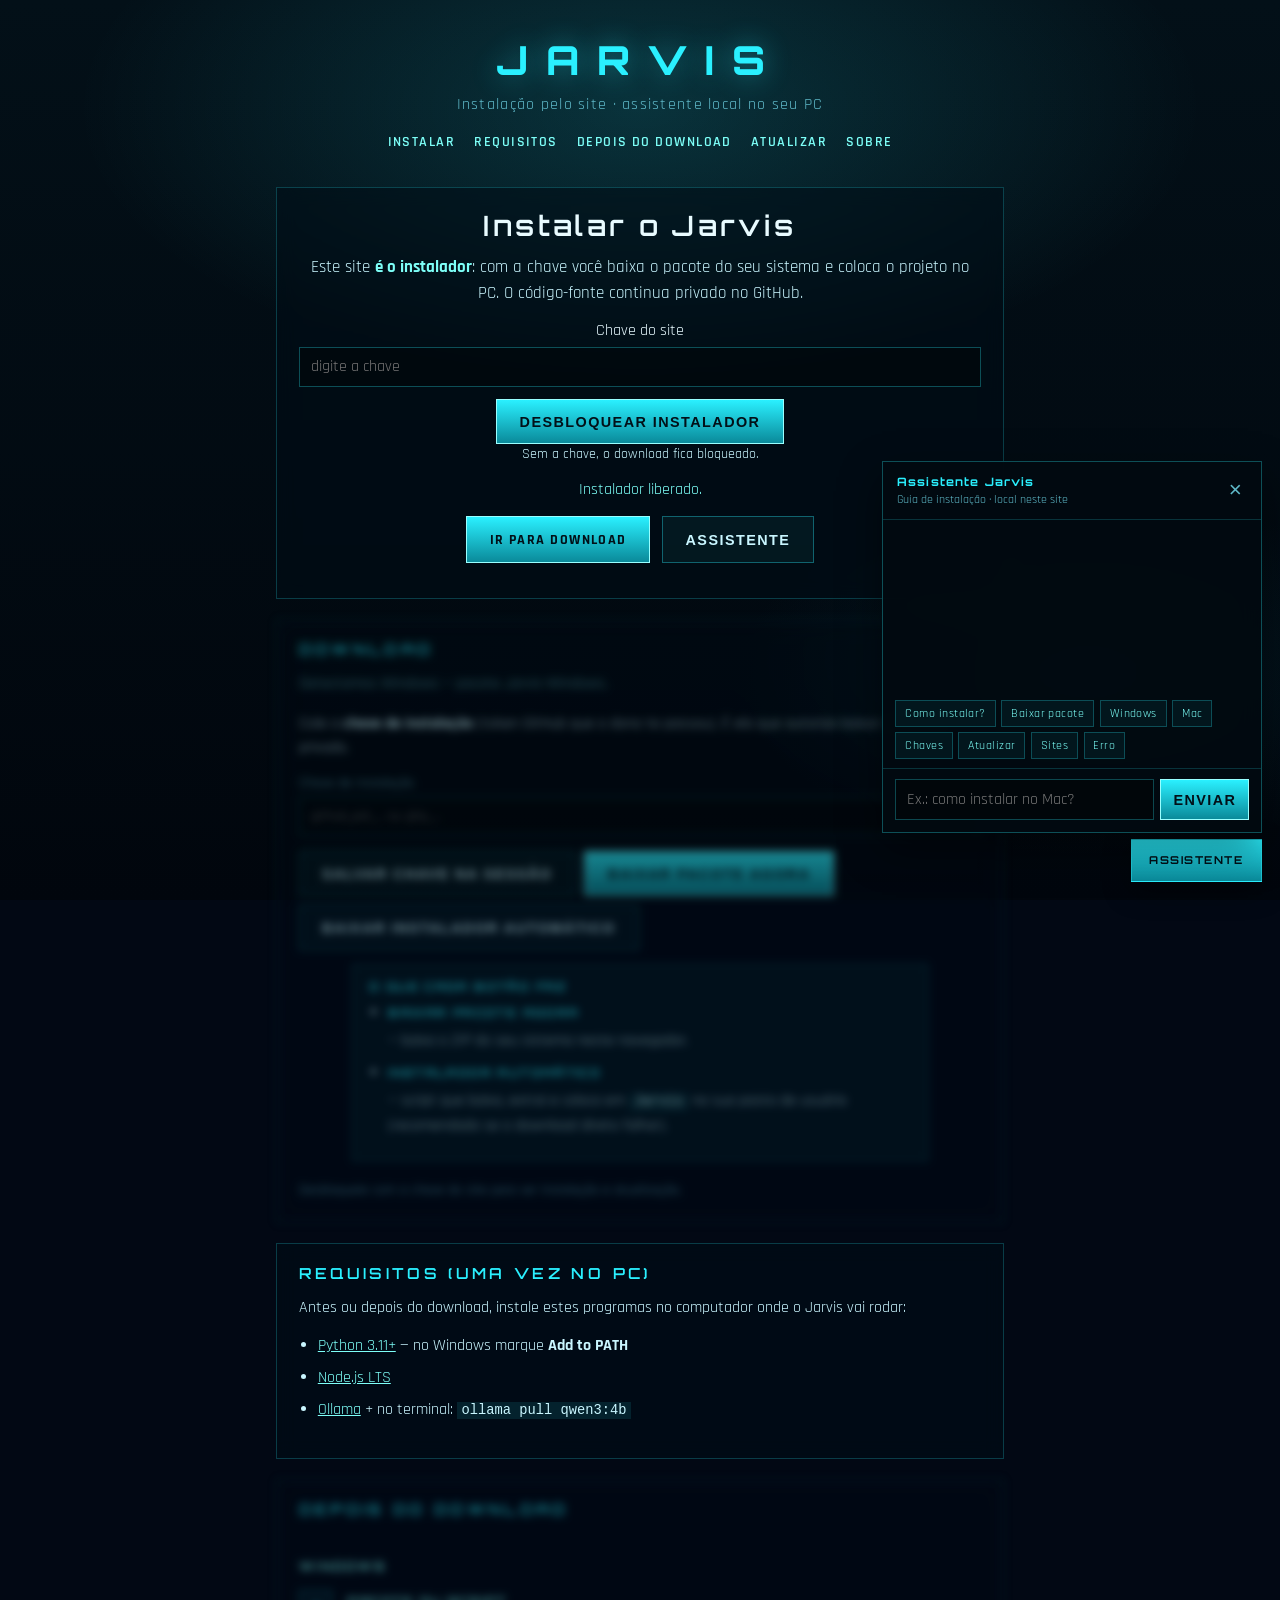
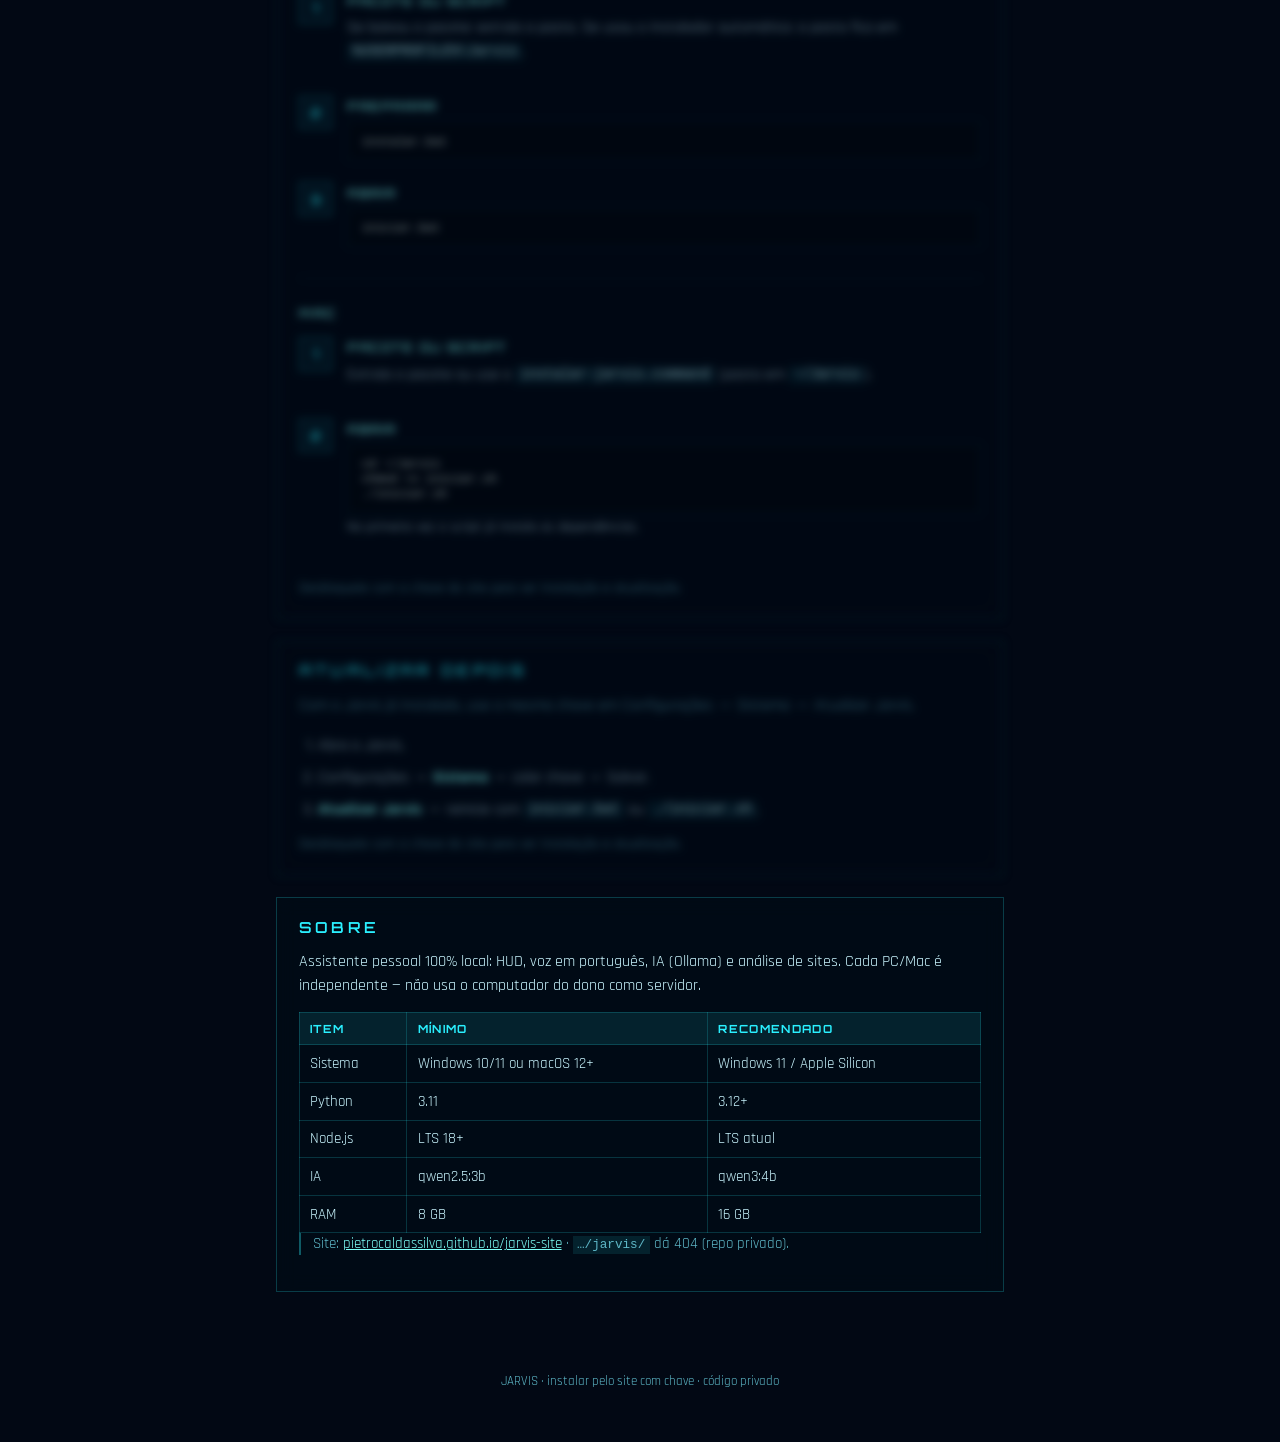
==== commit bb00ed2d: "Site vira instalador: download do pacote com chave GitHub." ====
--- a/index.html
+++ b/index.html
@@ -3,8 +3,8 @@
 <head>
   <meta charset="utf-8" />
   <meta name="viewport" content="width=device-width, initial-scale=1" />
-  <title>JARVIS — Guia de instalação</title>
-  <meta name="description" content="Jarvis: assistente local. Instalação pela pasta do projeto (não por ZIP neste site). Guia + assistente." />
+  <title>JARVIS — Instalar</title>
+  <meta name="description" content="Instale o Jarvis pelo site: chave → baixar pacote → rodar os scripts. Código privado." />
   <link rel="preconnect" href="https://fonts.googleapis.com" />
   <link href="https://fonts.googleapis.com/css2?family=Orbitron:wght@600;800&family=Rajdhani:wght@500;600;700&display=swap" rel="stylesheet" />
   <link rel="stylesheet" href="styles.css" />
@@ -14,260 +14,134 @@
 
   <header class="top">
     <div class="brand">JARVIS</div>
-    <p class="tag">Assistente local · instalação pela pasta do projeto</p>
+    <p class="tag">Instalação pelo site · assistente local no seu PC</p>
     <nav class="nav">
-      <a href="#descricao">Descrição</a>
-      <a href="#especificacoes">Especificações</a>
-      <a href="#acesso">Acesso</a>
-      <a href="#passo-a-passo">Passo a passo</a>
+      <a href="#instalar">Instalar</a>
+      <a href="#requisitos">Requisitos</a>
+      <a href="#depois">Depois do download</a>
       <a href="#atualizar">Atualizar</a>
+      <a href="#descricao">Sobre</a>
     </nav>
   </header>
 
   <main>
     <section class="hero panel" id="acesso">
-      <h1>Guia de instalação</h1>
+      <h1>Instalar o Jarvis</h1>
       <p class="lead">
-        O Jarvis <strong>não se instala baixando um .zip neste site</strong>.
-        Este site é só o <strong>guia</strong> (+ assistente). O código fica no
-        repositório <strong>privado</strong>: você recebe a <strong>pasta do projeto</strong>
-        (clone ou cópia autorizada) e roda os scripts de instalação <em>dentro</em> dela.
+        Este site <strong>é o instalador</strong>: com a chave você baixa o pacote do seu sistema
+        e coloca o projeto no PC. O código-fonte continua privado no GitHub.
       </p>
-      <div class="callout">
-        <strong>Como funciona</strong>
-        <ol class="mini">
-          <li>Dono libera o <strong>projeto</strong> (pasta Jarvis completa).</li>
-          <li>Você instala Python, Node e Ollama no seu PC/Mac.</li>
-          <li>Na pasta: Windows <code>instalar.bat</code> → <code>iniciar.bat</code> · Mac <code>./iniciar.sh</code>.</li>
-          <li>Atualizações depois: chave no app (não precisa do PC do dono ligado).</li>
-        </ol>
-      </div>
       <div id="gate" class="gate">
-        <label>Chave do site (só destrava o guia)
+        <label>Chave do site
           <input id="siteKey" type="password" placeholder="digite a chave" autocomplete="off" />
         </label>
-        <button type="button" id="btnUnlock" class="btn primary">Desbloquear</button>
-        <p id="gateMsg" class="hint">A chave do site não baixa o código. Sem ela, só a descrição pública aparece.</p>
+        <button type="button" id="btnUnlock" class="btn primary">Desbloquear instalador</button>
+        <p id="gateMsg" class="hint">Sem a chave, o download fica bloqueado.</p>
       </div>
       <div id="unlocked" class="unlocked" hidden>
-        <p class="ok">Guia liberado neste navegador.</p>
+        <p class="ok">Instalador liberado.</p>
         <div class="cta">
-          <a class="btn primary" href="#passo-windows">Windows</a>
-          <a class="btn" href="#passo-mac">Mac</a>
-          <a class="btn" href="#atualizar">Atualizar</a>
-          <button type="button" class="btn" id="btnOpenAssist">Falar com o assistente</button>
+          <a class="btn primary" href="#instalar">Ir para download</a>
+          <button type="button" class="btn" id="btnOpenAssist">Assistente</button>
         </div>
       </div>
     </section>
 
-    <section class="panel" id="descricao">
-      <h2>Descrição</h2>
+    <section class="panel locked-only" id="instalar" data-needs-key>
+      <h2>Download</h2>
+      <p id="installOs" class="intro-steps">Detectando sistema…</p>
       <p>
-        O <strong>Jarvis</strong> é um assistente pessoal 100% local: HUD, voz em português,
-        IA via Ollama e <strong>análise de sites</strong>.
+        Cole a <strong>chave de instalação</strong> (token GitHub que o dono te passou).
+        É ela que autoriza baixar o pacote privado.
       </p>
+      <label class="field">Chave de instalação
+        <input id="installToken" type="password" placeholder="github_pat_… ou ghp_…" autocomplete="off" />
+      </label>
+      <div class="row-btns">
+        <button type="button" id="btnSaveInstallToken" class="btn">Salvar chave na sessão</button>
+        <button type="button" id="btnDownloadPacote" class="btn primary">Baixar pacote agora</button>
+        <button type="button" id="btnDownloadScript" class="btn">Baixar instalador automático</button>
+      </div>
+      <div id="installProgress" class="progress" hidden>
+        <div class="trilha"><div class="fill"></div></div>
+        <p class="lab hint"></p>
+      </div>
+      <p id="installMsg" class="hint"></p>
+      <div class="callout">
+        <strong>O que cada botão faz</strong>
+        <ul class="mini">
+          <li><strong>Baixar pacote agora</strong> — baixa o ZIP do seu sistema neste navegador.</li>
+          <li><strong>Instalador automático</strong> — script que baixa, extrai e coloca em
+            <code>Jarvis</code> na sua pasta de usuário (recomendado se o download direto falhar).</li>
+        </ul>
+      </div>
+    </section>
+
+    <section class="panel" id="requisitos">
+      <h2>Requisitos (uma vez no PC)</h2>
+      <p>Antes ou depois do download, instale estes programas no computador onde o Jarvis vai rodar:</p>
       <ul class="bullets">
-        <li>Roda só naquele PC/Mac — não usa o computador de outra pessoa como servidor.</li>
-        <li>Instalação = pasta do projeto + scripts (<code>instalar.bat</code> / <code>iniciar.sh</code>), não um instalador .zip público.</li>
-        <li>Área Sites: adicionar URL → analisar com IA (tudo local).</li>
+        <li><a href="https://www.python.org/downloads/" target="_blank" rel="noopener">Python 3.11+</a> — no Windows marque <strong>Add to PATH</strong></li>
+        <li><a href="https://nodejs.org" target="_blank" rel="noopener">Node.js LTS</a></li>
+        <li><a href="https://ollama.com/download" target="_blank" rel="noopener">Ollama</a> + no terminal: <code>ollama pull qwen3:4b</code></li>
       </ul>
     </section>
 
-    <section class="panel" id="especificacoes">
-      <h2>Especificações</h2>
-      <div class="table-wrap">
-        <table>
-          <thead>
-            <tr><th>Item</th><th>Mínimo</th><th>Recomendado</th></tr>
-          </thead>
-          <tbody>
-            <tr><td>Sistema</td><td>Windows 10/11 ou macOS 12+</td><td>Windows 11 / Apple Silicon</td></tr>
-            <tr><td>Python</td><td>3.11</td><td>3.12+</td></tr>
-            <tr><td>Node.js</td><td>LTS 18+</td><td>LTS atual</td></tr>
-            <tr><td>IA (Ollama)</td><td>qwen2.5:3b</td><td>qwen3:4b</td></tr>
-            <tr><td>RAM</td><td>8 GB</td><td>16 GB</td></tr>
-            <tr><td>Entrega</td><td colspan="2">Pasta do projeto (repo privado) — não ZIP neste site</td></tr>
-          </tbody>
-        </table>
-      </div>
-    </section>
-
-    <section class="panel locked-only" id="passo-a-passo" data-needs-key>
-      <h2>Passo a passo</h2>
-      <p class="intro-steps">
-        Antes de tudo: peça ao dono a <strong>pasta do projeto Jarvis</strong>
-        (acesso ao repositório privado ou cópia da pasta). 
-        <strong>Não</strong> procure um .zip de instalação neste site — ele não existe aqui.
-      </p>
-
-      <div class="os-switch">
-        <a class="btn" href="#passo-windows">Windows</a>
-        <a class="btn" href="#passo-mac">Mac</a>
-      </div>
+    <section class="panel locked-only" id="depois" data-needs-key>
+      <h2>Depois do download</h2>
 
       <article class="step-block" id="passo-windows">
         <h3>Windows</h3>
-
-        <div class="step">
-          <span class="n">1</span>
-          <div>
-            <h4>Programas base</h4>
-            <ul>
-              <li><a href="https://www.python.org/downloads/" target="_blank" rel="noopener">Python 3.11+</a> — marque <strong>Add python.exe to PATH</strong>.</li>
-              <li><a href="https://nodejs.org" target="_blank" rel="noopener">Node.js LTS</a></li>
-              <li><a href="https://ollama.com/download" target="_blank" rel="noopener">Ollama</a> — abra uma vez após instalar.</li>
-            </ul>
-          </div>
-        </div>
-
-        <div class="step">
-          <span class="n">2</span>
-          <div>
-            <h4>Modelo de IA</h4>
-            <p>No Prompt de Comando ou PowerShell:</p>
-            <pre><code>ollama pull qwen3:4b</code></pre>
-            <p class="hint">PC mais fraco: <code>ollama pull qwen2.5:3b</code>.</p>
-          </div>
-        </div>
-
-        <div class="step">
-          <span class="n">3</span>
-          <div>
-            <h4>Receba o projeto</h4>
-            <p>
-              Coloque a pasta do Jarvis num caminho simples, por exemplo <code>C:\Jarvis</code>.
-              Tem que existir <code>iniciar.bat</code> e <code>instalar.bat</code> dentro dela.
-            </p>
-          </div>
-        </div>
-
-        <div class="step">
-          <span class="n">4</span>
-          <div>
-            <h4>Preparar o ambiente</h4>
-            <p>Dois cliques em:</p>
-            <pre><code>instalar.bat</code></pre>
-            <p>Cria o ambiente Python e instala as dependências. Espere terminar.</p>
-          </div>
-        </div>
-
-        <div class="step">
-          <span class="n">5</span>
-          <div>
-            <h4>Abrir o Jarvis</h4>
-            <pre><code>iniciar.bat</code></pre>
-            <p>Permita o microfone se pedir. A HUD roda local neste PC.</p>
-          </div>
-        </div>
-
-        <div class="step">
-          <span class="n">6</span>
-          <div>
-            <h4>Sites (opcional)</h4>
-            <p>Configurações → <strong>Sites</strong> → nome + URL → Adicionar → <strong>Analisar com IA</strong>.</p>
-          </div>
-        </div>
+        <div class="step"><span class="n">1</span><div><h4>Pacote ou script</h4>
+          <p>Se baixou o pacote: extraia a pasta. Se usou o instalador automático: a pasta fica em <code>%USERPROFILE%\Jarvis</code>.</p></div></div>
+        <div class="step"><span class="n">2</span><div><h4>Preparar</h4>
+          <pre><code>instalar.bat</code></pre></div></div>
+        <div class="step"><span class="n">3</span><div><h4>Abrir</h4>
+          <pre><code>iniciar.bat</code></pre></div></div>
       </article>
 
       <article class="step-block" id="passo-mac">
         <h3>Mac</h3>
-
-        <div class="step">
-          <span class="n">1</span>
-          <div>
-            <h4>Programas base</h4>
-            <ul>
-              <li>Python 3.11+ (python.org ou <code>brew install python</code>)</li>
-              <li><a href="https://nodejs.org" target="_blank" rel="noopener">Node.js LTS</a></li>
-              <li><a href="https://ollama.com/download" target="_blank" rel="noopener">Ollama</a></li>
-            </ul>
-          </div>
-        </div>
-
-        <div class="step">
-          <span class="n">2</span>
-          <div>
-            <h4>Modelo de IA</h4>
-            <p>No Terminal:</p>
-            <pre><code>ollama pull qwen3:4b</code></pre>
-          </div>
-        </div>
-
-        <div class="step">
-          <span class="n">3</span>
-          <div>
-            <h4>Receba o projeto</h4>
-            <p>
-              A pasta do Jarvis (com <code>iniciar.sh</code>) deve estar no Mac,
-              por exemplo em <code>~/Desktop/Jarvis</code>. Não use um “instalador zip” deste site.
-            </p>
-          </div>
-        </div>
-
-        <div class="step">
-          <span class="n">4</span>
-          <div>
-            <h4>Abrir o Terminal na pasta</h4>
-            <ol class="mini">
-              <li>Spotlight (Cmd+Espaço) → Terminal</li>
-              <li>Ou no Finder: arraste a pasta do Jarvis para o ícone do Terminal</li>
-              <li>Confirme com <code>pwd</code> e <code>ls</code> que vê <code>iniciar.sh</code></li>
-            </ol>
-          </div>
-        </div>
-
-        <div class="step">
-          <span class="n">5</span>
-          <div>
-            <h4>Instalar e abrir</h4>
-            <pre><code>chmod +x iniciar.sh iniciar.command
+        <div class="step"><span class="n">1</span><div><h4>Pacote ou script</h4>
+          <p>Extraia o pacote ou use o <code>instalar-jarvis.command</code> (pasta em <code>~/Jarvis</code>).</p></div></div>
+        <div class="step"><span class="n">2</span><div><h4>Abrir</h4>
+          <pre><code>cd ~/Jarvis
+chmod +x iniciar.sh
 ./iniciar.sh</code></pre>
-            <p>Na primeira vez cria o ambiente e instala os pacotes. Depois sobe a HUD.</p>
-            <p class="hint">Ou dois cliques em <code>iniciar.command</code>.</p>
-          </div>
-        </div>
-
-        <div class="step">
-          <span class="n">6</span>
-          <div>
-            <h4>Sites (opcional)</h4>
-            <p>HUD → Sites → Adicionar → Analisar com IA. Tudo local neste Mac.</p>
-          </div>
-        </div>
+          <p class="hint">Na primeira vez o script já instala as dependências.</p></div></div>
       </article>
     </section>
 
     <section class="panel locked-only" id="atualizar" data-needs-key>
       <h2>Atualizar depois</h2>
-      <p class="intro-steps">
-        Com o projeto já na máquina: use a <strong>chave de atualização</strong> no app
-        (é outra chave, não a do site). O dono não precisa estar online.
+      <p class="intro-steps">Com o Jarvis já instalado, use a mesma chave em Configurações → Sistema → Atualizar Jarvis.</p>
+      <ol class="steps-list">
+        <li>Abra o Jarvis.</li>
+        <li>Configurações → <strong>Sistema</strong> → colar chave → Salvar.</li>
+        <li><strong>Atualizar Jarvis</strong> → reinicie com <code>iniciar.bat</code> ou <code>./iniciar.sh</code>.</li>
+      </ol>
+    </section>
+
+    <section class="panel" id="descricao">
+      <h2>Sobre</h2>
+      <p>
+        Assistente pessoal 100% local: HUD, voz em português, IA (Ollama) e análise de sites.
+        Cada PC/Mac é independente — não usa o computador do dono como servidor.
       </p>
-
-      <div class="step">
-        <span class="n">1</span>
-        <div>
-          <h4>Chave de atualização</h4>
-          <p>Token GitHub (leitura) que o dono te envia.</p>
-        </div>
+      <div class="table-wrap">
+        <table>
+          <thead><tr><th>Item</th><th>Mínimo</th><th>Recomendado</th></tr></thead>
+          <tbody>
+            <tr><td>Sistema</td><td>Windows 10/11 ou macOS 12+</td><td>Windows 11 / Apple Silicon</td></tr>
+            <tr><td>Python</td><td>3.11</td><td>3.12+</td></tr>
+            <tr><td>Node.js</td><td>LTS 18+</td><td>LTS atual</td></tr>
+            <tr><td>IA</td><td>qwen2.5:3b</td><td>qwen3:4b</td></tr>
+            <tr><td>RAM</td><td>8 GB</td><td>16 GB</td></tr>
+          </tbody>
+        </table>
       </div>
-      <div class="step">
-        <span class="n">2</span>
-        <div>
-          <h4>Colar no Jarvis</h4>
-          <p>Configurações → <strong>Sistema</strong> → salvar chave.</p>
-        </div>
-      </div>
-      <div class="step">
-        <span class="n">3</span>
-        <div>
-          <h4>Atualizar Jarvis</h4>
-          <p>Botão <strong>Atualizar Jarvis</strong>. Preserva dados e sites. Reinicie com <code>iniciar.bat</code> ou <code>./iniciar.sh</code>.</p>
-        </div>
-      </div>
-
       <p class="note">
-        Site do guia:
+        Site:
         <a href="https://pietrocaldassilva.github.io/jarvis-site/">pietrocaldassilva.github.io/jarvis-site</a>
         · <code>…/jarvis/</code> dá 404 (repo privado).
       </p>
@@ -275,11 +149,12 @@
   </main>
 
   <footer>
-    <p>JARVIS · local · projeto privado · este site é guia + assistente, não instalador ZIP</p>
+    <p>JARVIS · instalar pelo site com chave · código privado</p>
   </footer>
 
   <div id="assistRoot"></div>
   <script src="app.js"></script>
+  <script src="instalar.js"></script>
   <script src="assistente.js"></script>
   <script>
     document.getElementById("btnOpenAssist")?.addEventListener("click", () => {
--- a/styles.css
+++ b/styles.css
@@ -303,6 +303,43 @@
   font: inherit;
 }
 .ok { color: var(--cyan2) !important; }
+.bad { color: #ff8f7a !important; }
+.field {
+  display: block;
+  text-align: left;
+  margin: 0.75rem 0 1rem;
+  color: var(--muted);
+  font-size: 0.9rem;
+}
+.field input {
+  display: block;
+  width: 100%;
+  margin-top: 0.35rem;
+  padding: 0.55rem 0.7rem;
+  border: 1px solid rgba(42, 240, 255, 0.3);
+  background: rgba(0, 0, 0, 0.35);
+  color: #e8fbff;
+  font: inherit;
+}
+.row-btns {
+  display: flex;
+  flex-wrap: wrap;
+  gap: 0.55rem;
+  margin-bottom: 0.85rem;
+}
+.progress { margin: 0.5rem 0 0.75rem; }
+.progress .trilha {
+  height: 6px;
+  background: rgba(42, 240, 255, 0.12);
+  overflow: hidden;
+}
+.progress .fill {
+  height: 100%;
+  width: 0;
+  background: linear-gradient(90deg, #0a8a9a, #2af0ff);
+  transition: width 0.2s ease;
+}
+.progress .lab { margin-top: 0.35rem; }
 [data-needs-key]:not(.is-open) {
   filter: blur(4px);
   pointer-events: none;
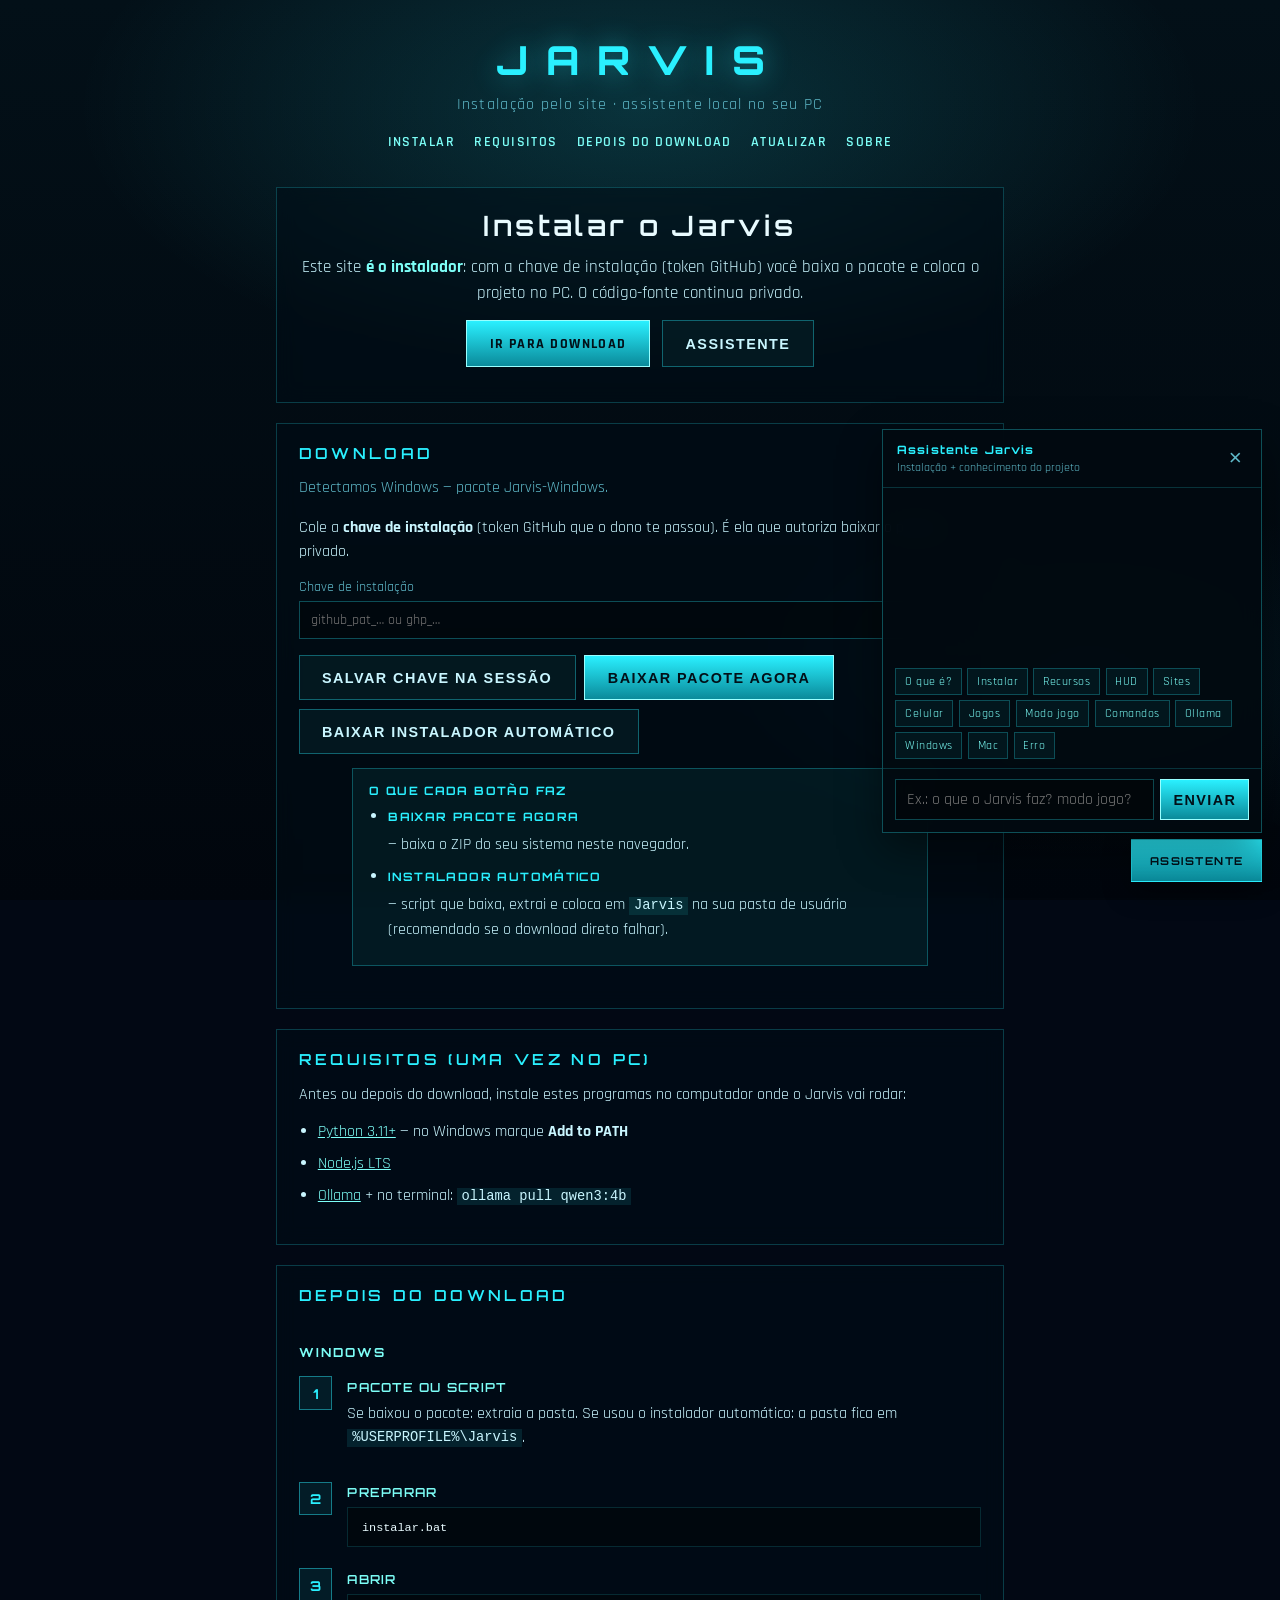
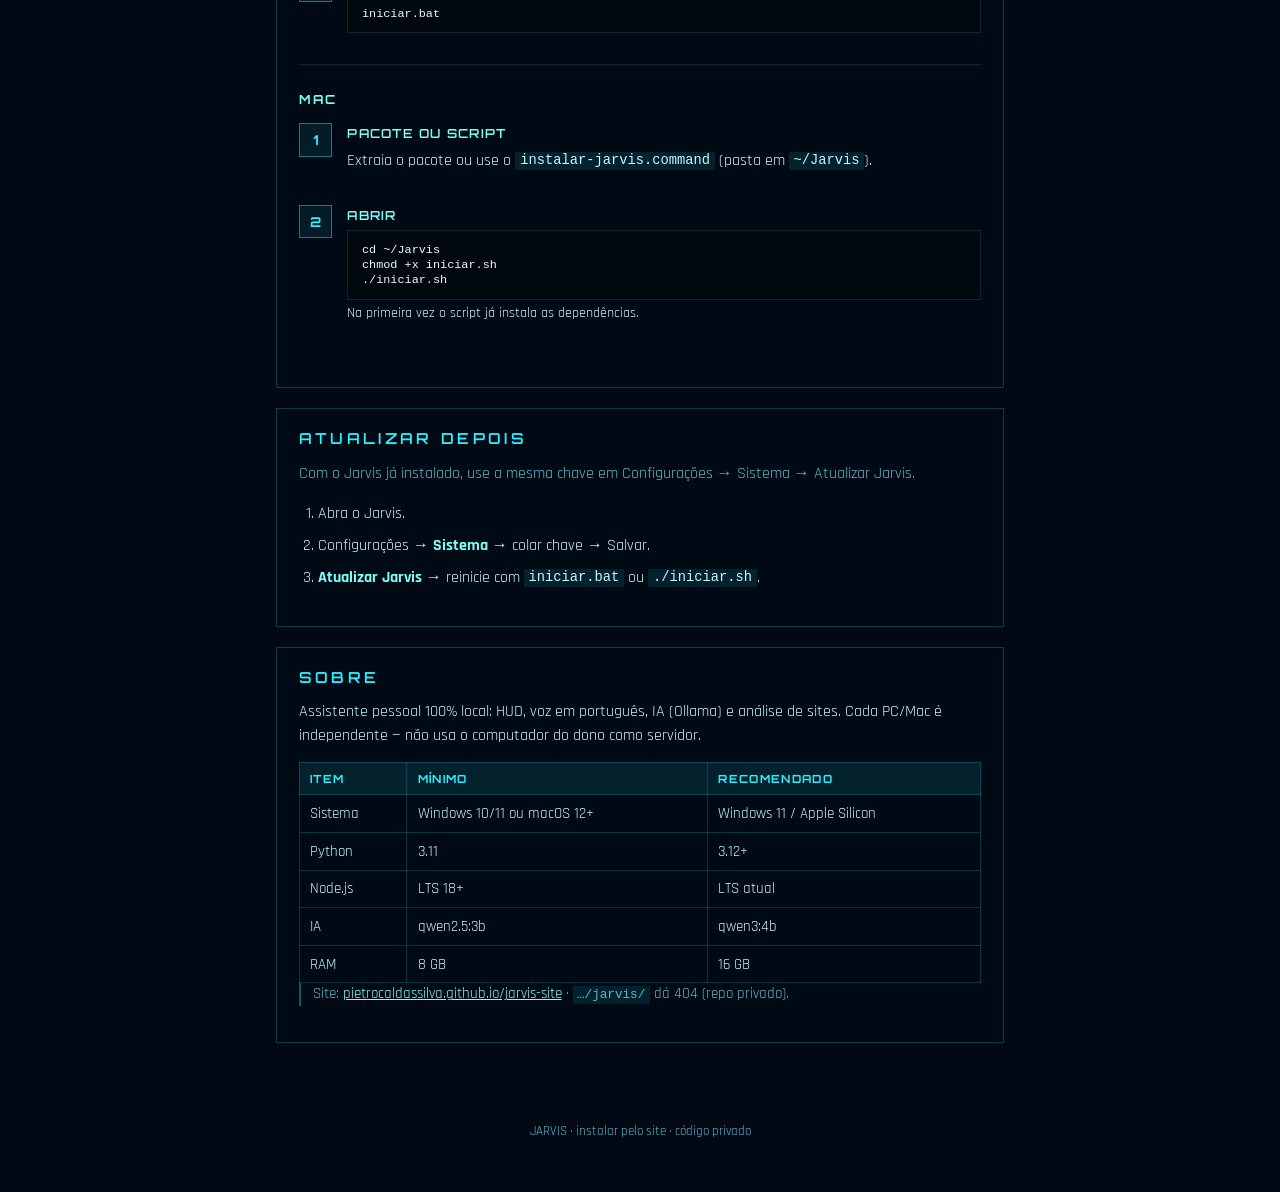
==== commit 2503eb15: "Remove trava da chave do site; instalador aberto." ====
--- a/index.html
+++ b/index.html
@@ -28,26 +28,16 @@
     <section class="hero panel" id="acesso">
       <h1>Instalar o Jarvis</h1>
       <p class="lead">
-        Este site <strong>é o instalador</strong>: com a chave você baixa o pacote do seu sistema
-        e coloca o projeto no PC. O código-fonte continua privado no GitHub.
+        Este site <strong>é o instalador</strong>: com a chave de instalação (token GitHub)
+        você baixa o pacote e coloca o projeto no PC. O código-fonte continua privado.
       </p>
-      <div id="gate" class="gate">
-        <label>Chave do site
-          <input id="siteKey" type="password" placeholder="digite a chave" autocomplete="off" />
-        </label>
-        <button type="button" id="btnUnlock" class="btn primary">Desbloquear instalador</button>
-        <p id="gateMsg" class="hint">Sem a chave, o download fica bloqueado.</p>
-      </div>
-      <div id="unlocked" class="unlocked" hidden>
-        <p class="ok">Instalador liberado.</p>
-        <div class="cta">
-          <a class="btn primary" href="#instalar">Ir para download</a>
-          <button type="button" class="btn" id="btnOpenAssist">Assistente</button>
-        </div>
+      <div class="cta">
+        <a class="btn primary" href="#instalar">Ir para download</a>
+        <button type="button" class="btn" id="btnOpenAssist">Assistente</button>
       </div>
     </section>
 
-    <section class="panel locked-only" id="instalar" data-needs-key>
+    <section class="panel" id="instalar">
       <h2>Download</h2>
       <p id="installOs" class="intro-steps">Detectando sistema…</p>
       <p>
@@ -87,7 +77,7 @@
       </ul>
     </section>
 
-    <section class="panel locked-only" id="depois" data-needs-key>
+    <section class="panel" id="depois">
       <h2>Depois do download</h2>
 
       <article class="step-block" id="passo-windows">
@@ -112,7 +102,7 @@
       </article>
     </section>
 
-    <section class="panel locked-only" id="atualizar" data-needs-key>
+    <section class="panel" id="atualizar">
       <h2>Atualizar depois</h2>
       <p class="intro-steps">Com o Jarvis já instalado, use a mesma chave em Configurações → Sistema → Atualizar Jarvis.</p>
       <ol class="steps-list">
@@ -149,7 +139,7 @@
   </main>
 
   <footer>
-    <p>JARVIS · instalar pelo site com chave · código privado</p>
+    <p>JARVIS · instalar pelo site · código privado</p>
   </footer>
 
   <div id="assistRoot"></div>
--- a/styles.css
+++ b/styles.css
@@ -291,19 +291,9 @@
   font-size: 0.8rem;
 }
 
-.gate label, .unlocked { display: block; }
-.gate input {
-  display: block;
-  width: 100%;
-  margin: 0.35rem 0 0.75rem;
-  padding: 0.55rem 0.7rem;
-  border: 1px solid rgba(42, 240, 255, 0.3);
-  background: rgba(0, 0, 0, 0.35);
-  color: #e8fbff;
-  font: inherit;
-}
 .ok { color: var(--cyan2) !important; }
 .bad { color: #ff8f7a !important; }
+.hero .cta { margin-top: 0.5rem; }
 .field {
   display: block;
   text-align: left;
@@ -340,20 +330,6 @@
   transition: width 0.2s ease;
 }
 .progress .lab { margin-top: 0.35rem; }
-[data-needs-key]:not(.is-open) {
-  filter: blur(4px);
-  pointer-events: none;
-  user-select: none;
-  opacity: 0.55;
-}
-[data-needs-key]:not(.is-open)::after {
-  content: "Desbloqueie com a chave do site para ver instalação e atualização.";
-  display: block;
-  margin-top: 0.75rem;
-  color: var(--muted);
-  filter: none;
-  font-size: 0.9rem;
-}
 
 .callout {
   text-align: left;
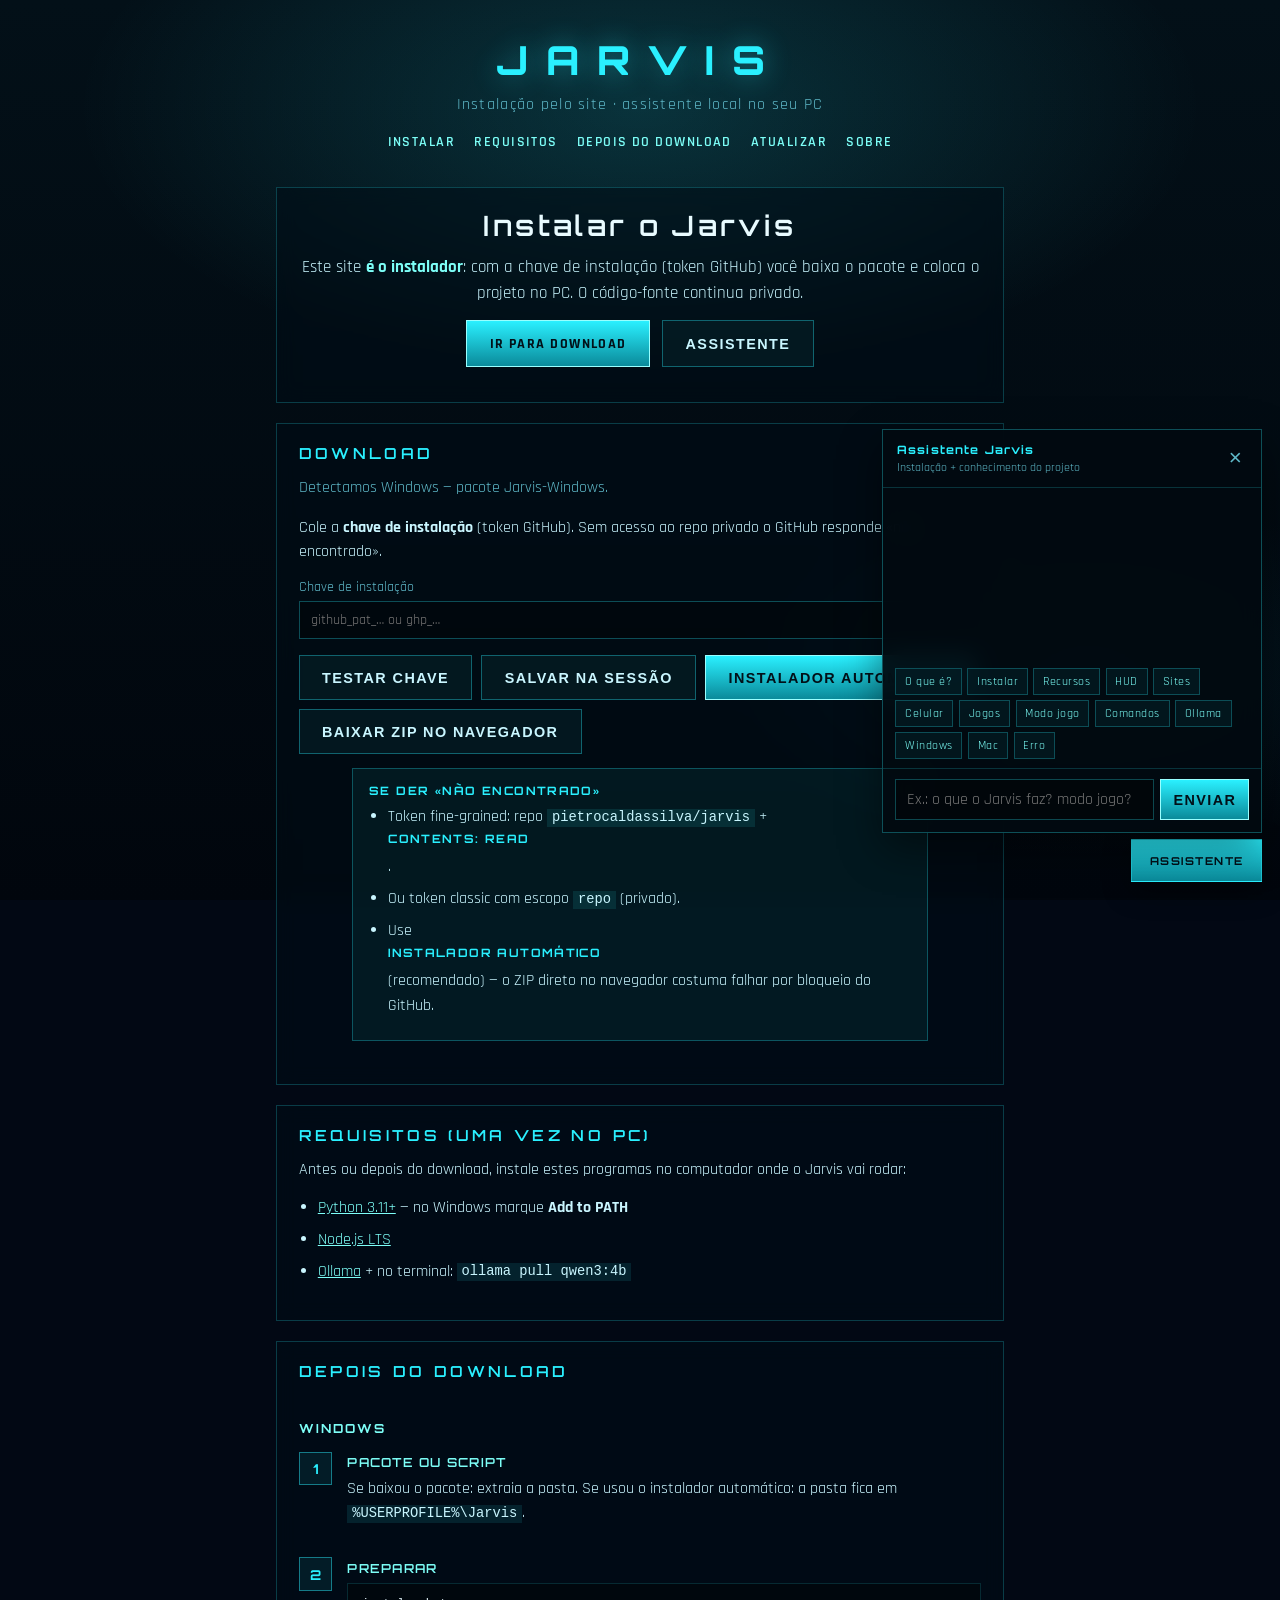
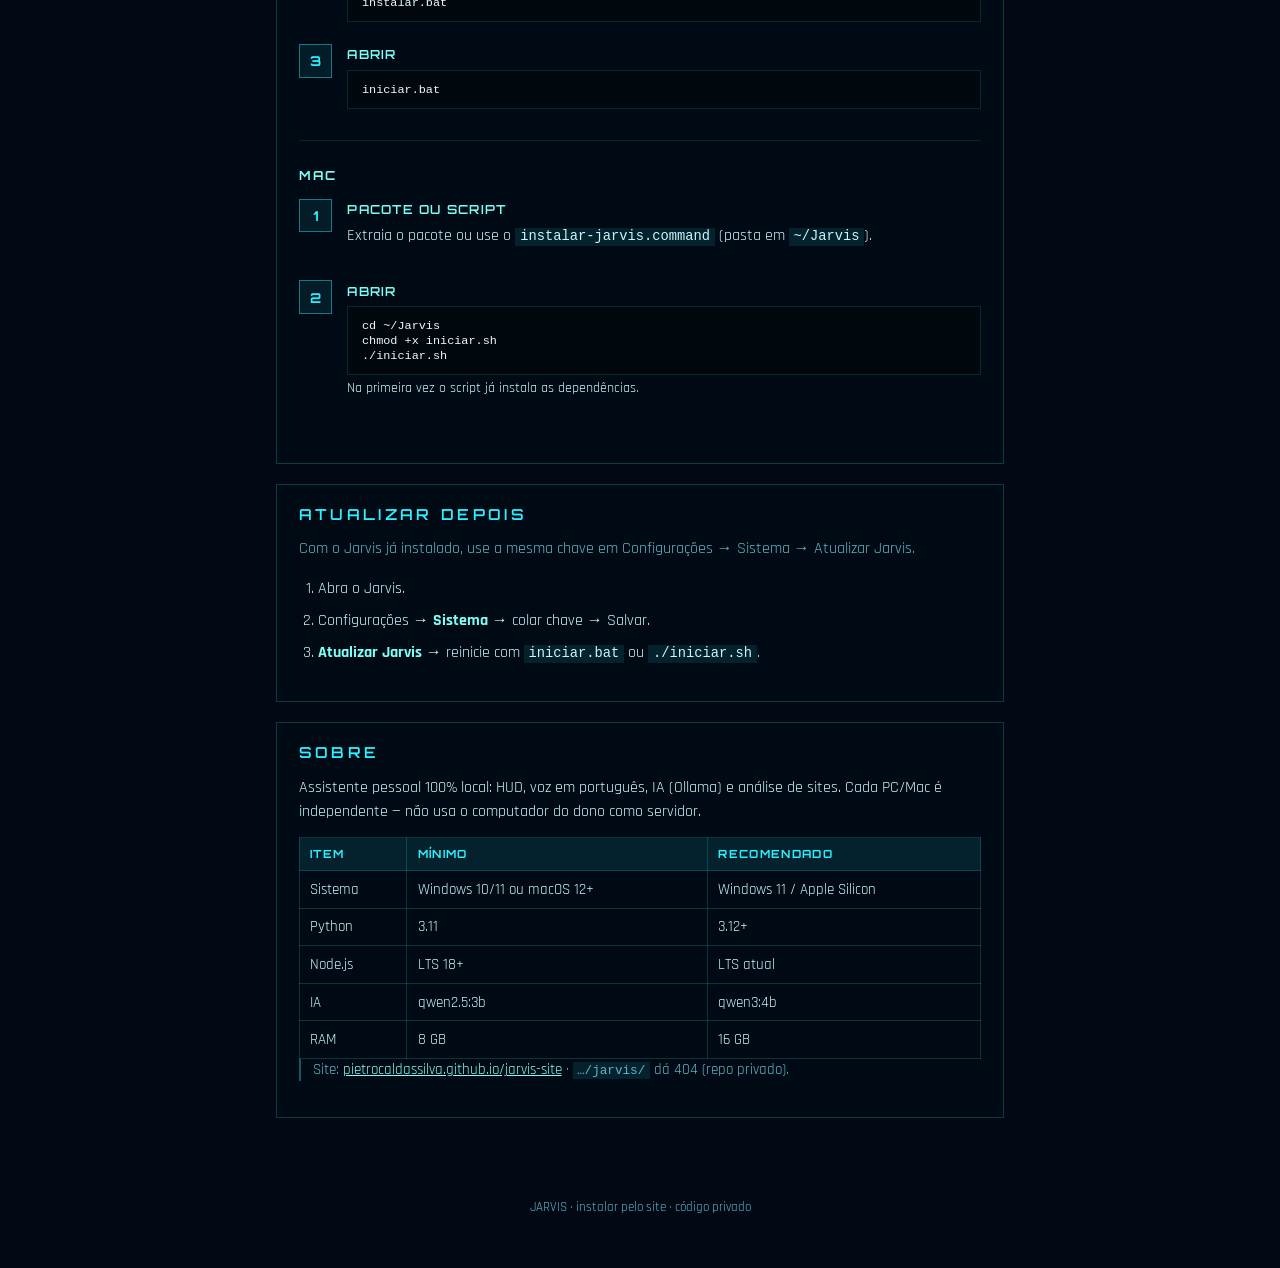
==== commit 340a2eb0: "Corrige download: mensagens claras e instalador automatico como padrao." ====
--- a/index.html
+++ b/index.html
@@ -41,16 +41,17 @@
       <h2>Download</h2>
       <p id="installOs" class="intro-steps">Detectando sistema…</p>
       <p>
-        Cole a <strong>chave de instalação</strong> (token GitHub que o dono te passou).
-        É ela que autoriza baixar o pacote privado.
+        Cole a <strong>chave de instalação</strong> (token GitHub). Sem acesso ao repo privado
+        o GitHub responde «não encontrado».
       </p>
       <label class="field">Chave de instalação
         <input id="installToken" type="password" placeholder="github_pat_… ou ghp_…" autocomplete="off" />
       </label>
       <div class="row-btns">
-        <button type="button" id="btnSaveInstallToken" class="btn">Salvar chave na sessão</button>
-        <button type="button" id="btnDownloadPacote" class="btn primary">Baixar pacote agora</button>
-        <button type="button" id="btnDownloadScript" class="btn">Baixar instalador automático</button>
+        <button type="button" id="btnTestToken" class="btn">Testar chave</button>
+        <button type="button" id="btnSaveInstallToken" class="btn">Salvar na sessão</button>
+        <button type="button" id="btnDownloadScript" class="btn primary">Instalador automático</button>
+        <button type="button" id="btnDownloadPacote" class="btn">Baixar ZIP no navegador</button>
       </div>
       <div id="installProgress" class="progress" hidden>
         <div class="trilha"><div class="fill"></div></div>
@@ -58,11 +59,11 @@
       </div>
       <p id="installMsg" class="hint"></p>
       <div class="callout">
-        <strong>O que cada botão faz</strong>
+        <strong>Se der «não encontrado»</strong>
         <ul class="mini">
-          <li><strong>Baixar pacote agora</strong> — baixa o ZIP do seu sistema neste navegador.</li>
-          <li><strong>Instalador automático</strong> — script que baixa, extrai e coloca em
-            <code>Jarvis</code> na sua pasta de usuário (recomendado se o download direto falhar).</li>
+          <li>Token fine-grained: repo <code>pietrocaldassilva/jarvis</code> + <strong>Contents: Read</strong>.</li>
+          <li>Ou token classic com escopo <code>repo</code> (privado).</li>
+          <li>Use <strong>Instalador automático</strong> (recomendado) — o ZIP direto no navegador costuma falhar por bloqueio do GitHub.</li>
         </ul>
       </div>
     </section>
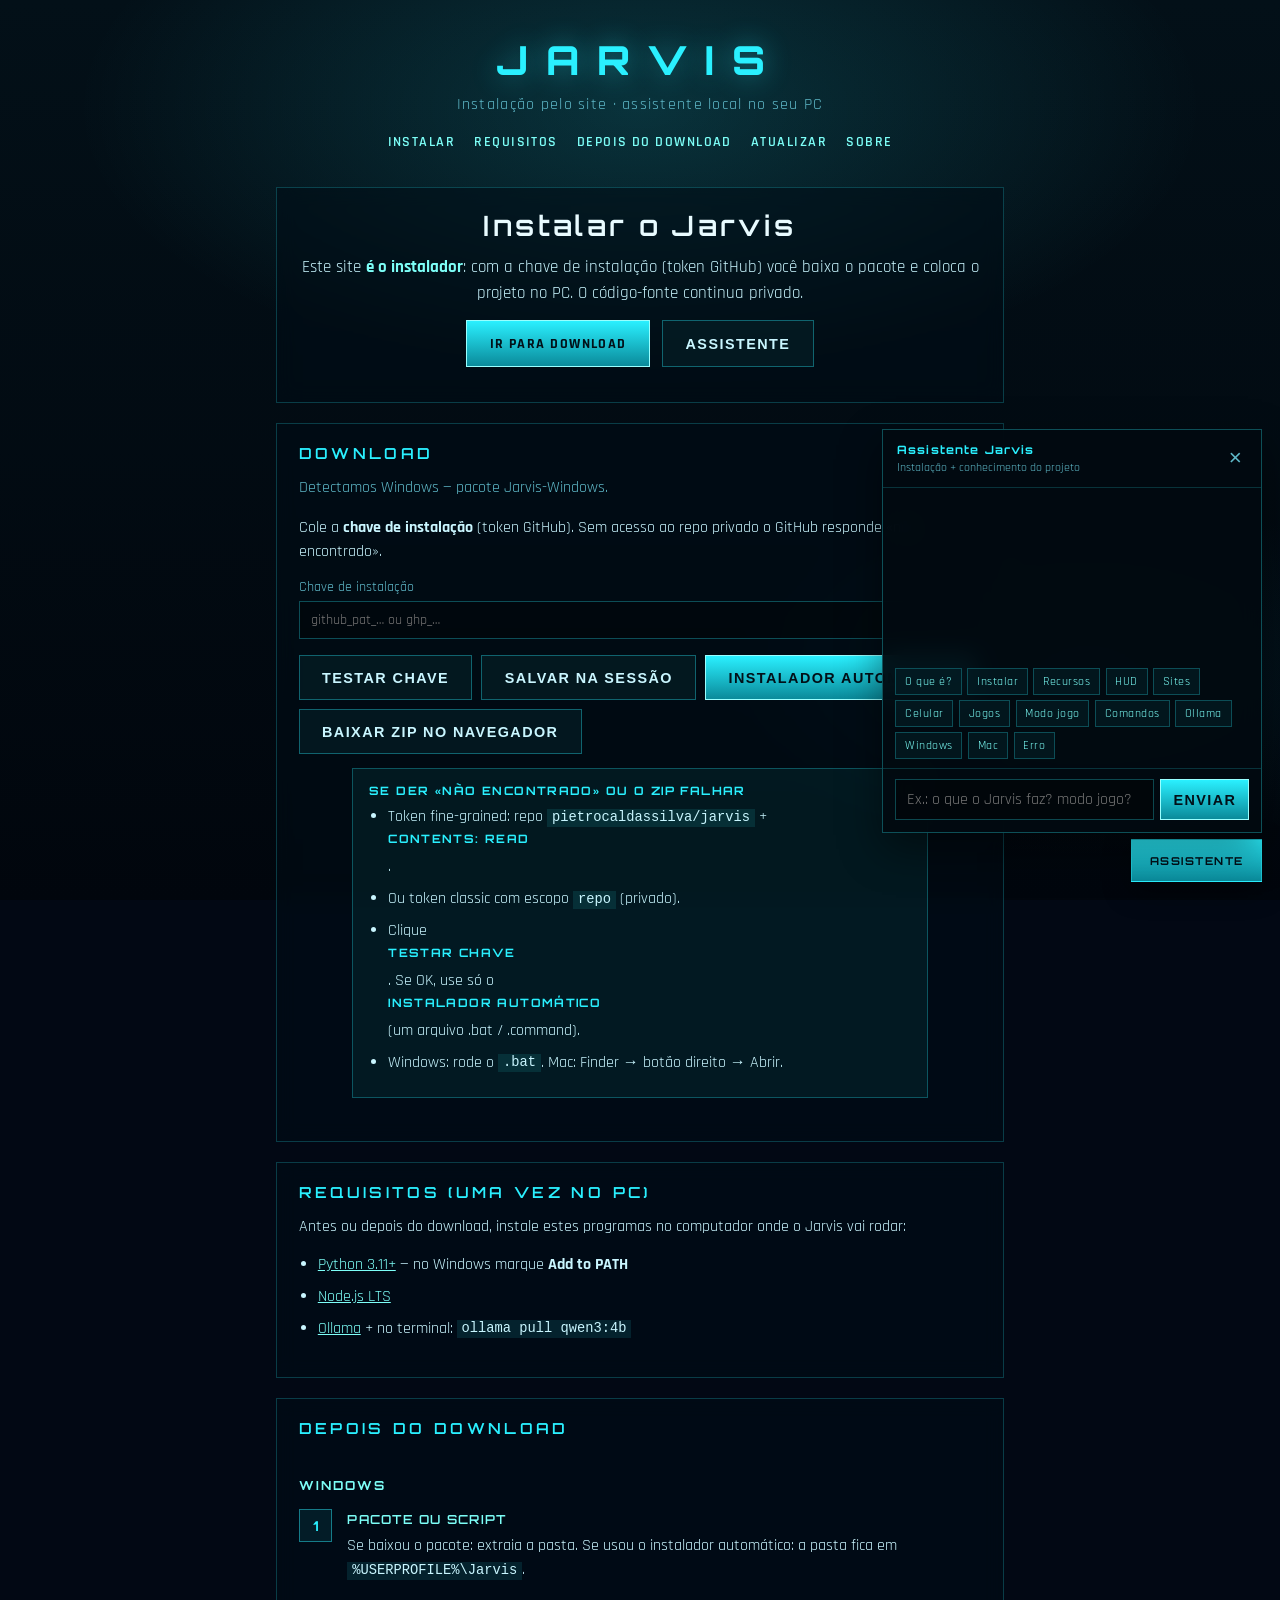
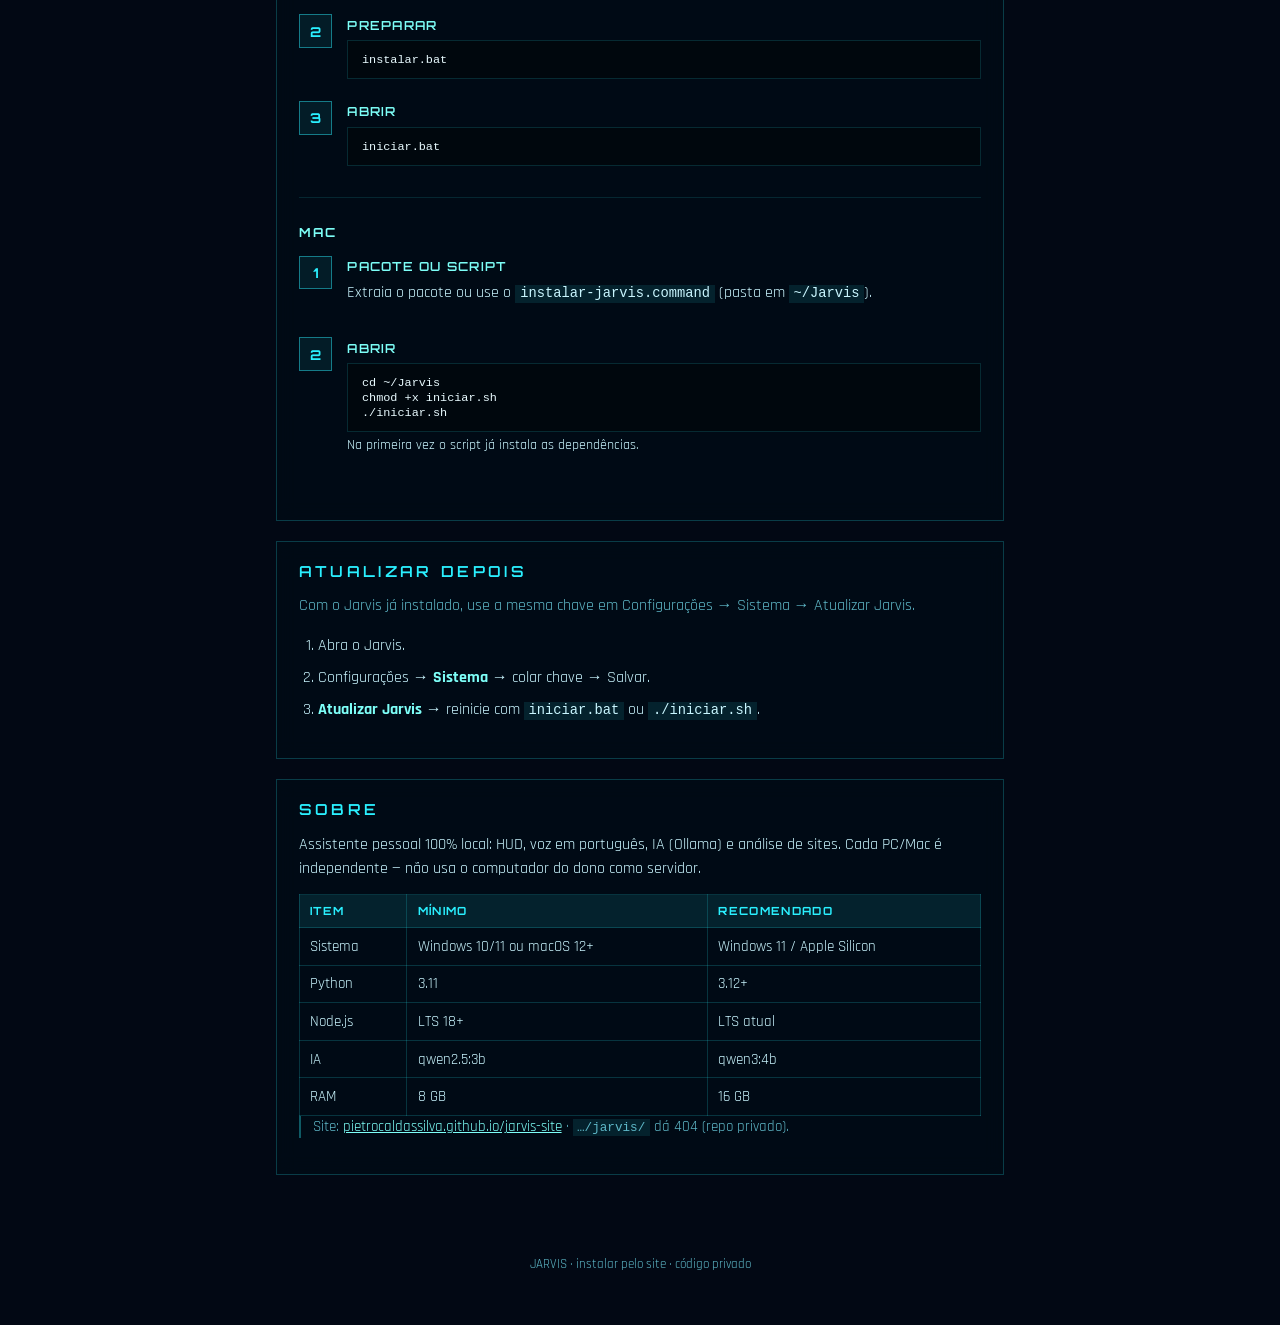
==== commit 73510035: "Instalador unico e mais robusto (curl + fallback de release)." ====
--- a/index.html
+++ b/index.html
@@ -59,11 +59,12 @@
       </div>
       <p id="installMsg" class="hint"></p>
       <div class="callout">
-        <strong>Se der «não encontrado»</strong>
+        <strong>Se der «não encontrado» ou o ZIP falhar</strong>
         <ul class="mini">
           <li>Token fine-grained: repo <code>pietrocaldassilva/jarvis</code> + <strong>Contents: Read</strong>.</li>
           <li>Ou token classic com escopo <code>repo</code> (privado).</li>
-          <li>Use <strong>Instalador automático</strong> (recomendado) — o ZIP direto no navegador costuma falhar por bloqueio do GitHub.</li>
+          <li>Clique <strong>Testar chave</strong>. Se OK, use só o <strong>Instalador automático</strong> (um arquivo .bat / .command).</li>
+          <li>Windows: rode o <code>.bat</code>. Mac: Finder → botão direito → Abrir.</li>
         </ul>
       </div>
     </section>
